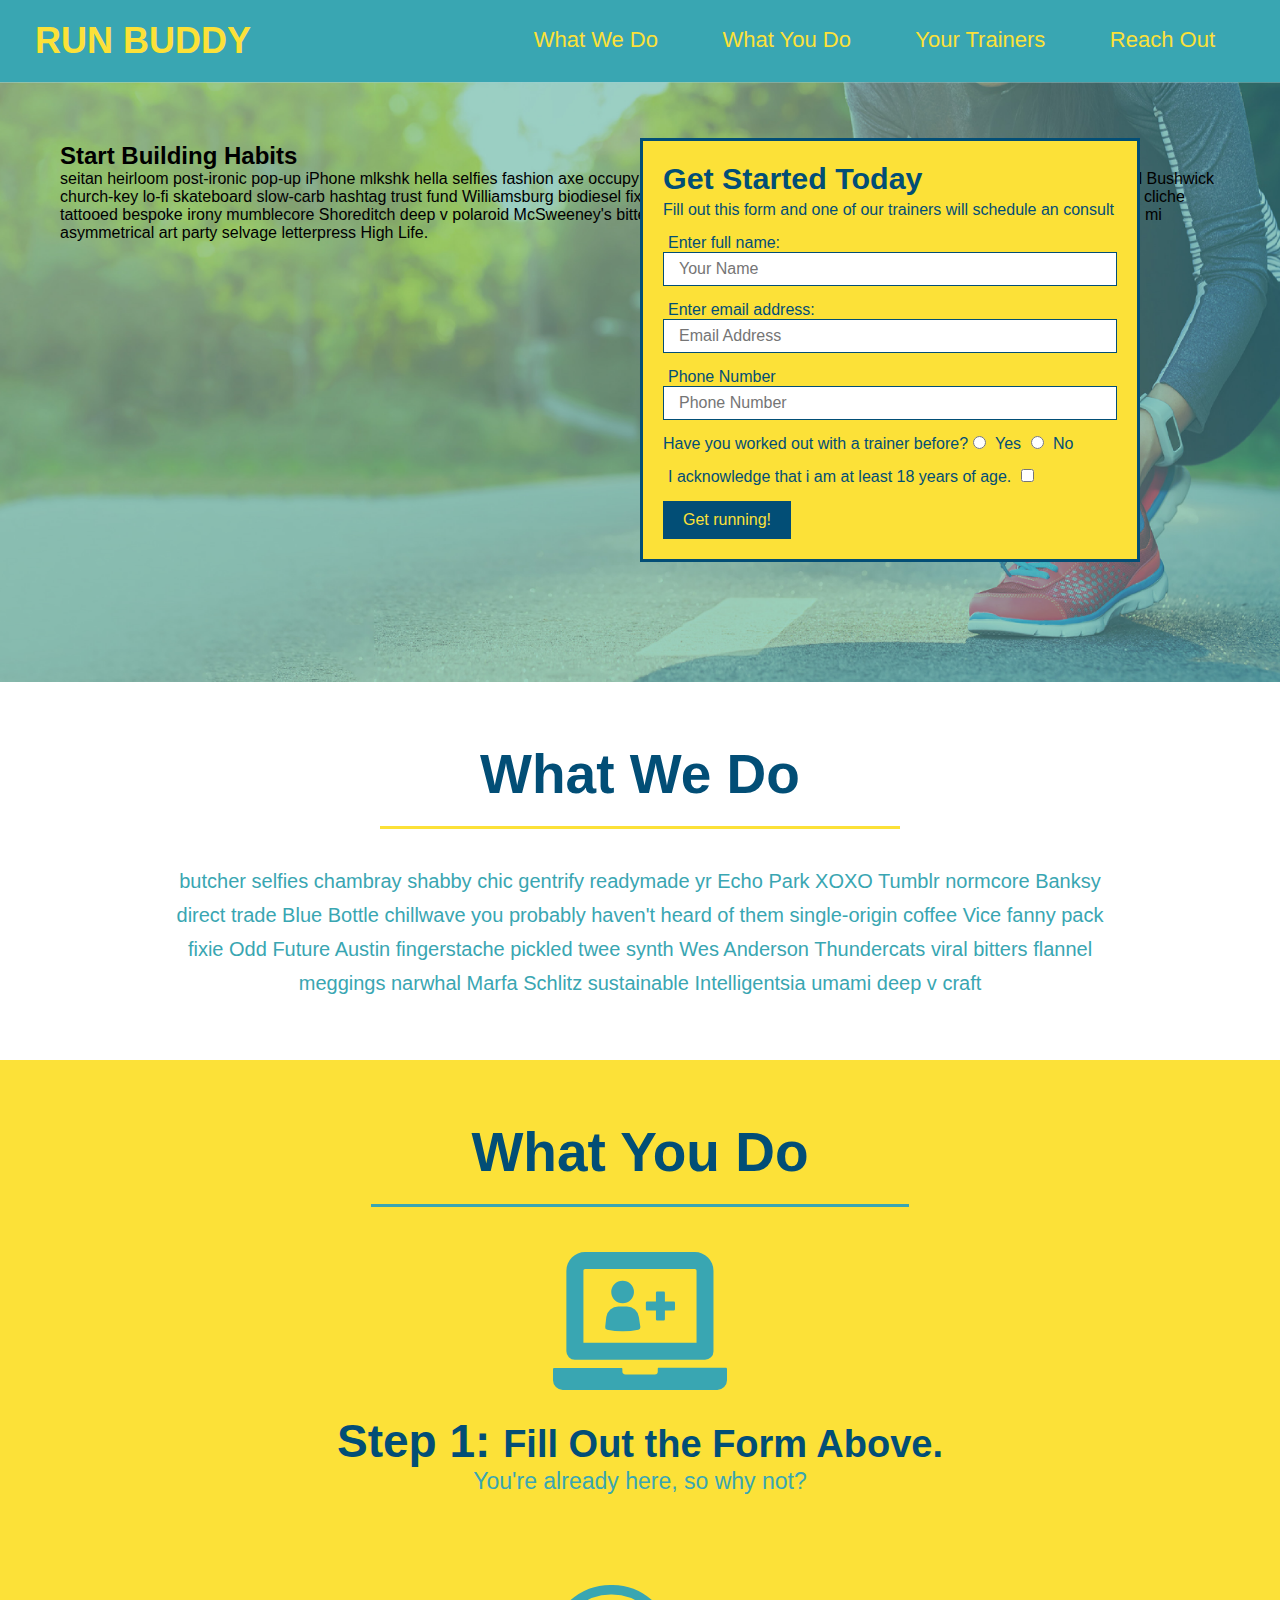
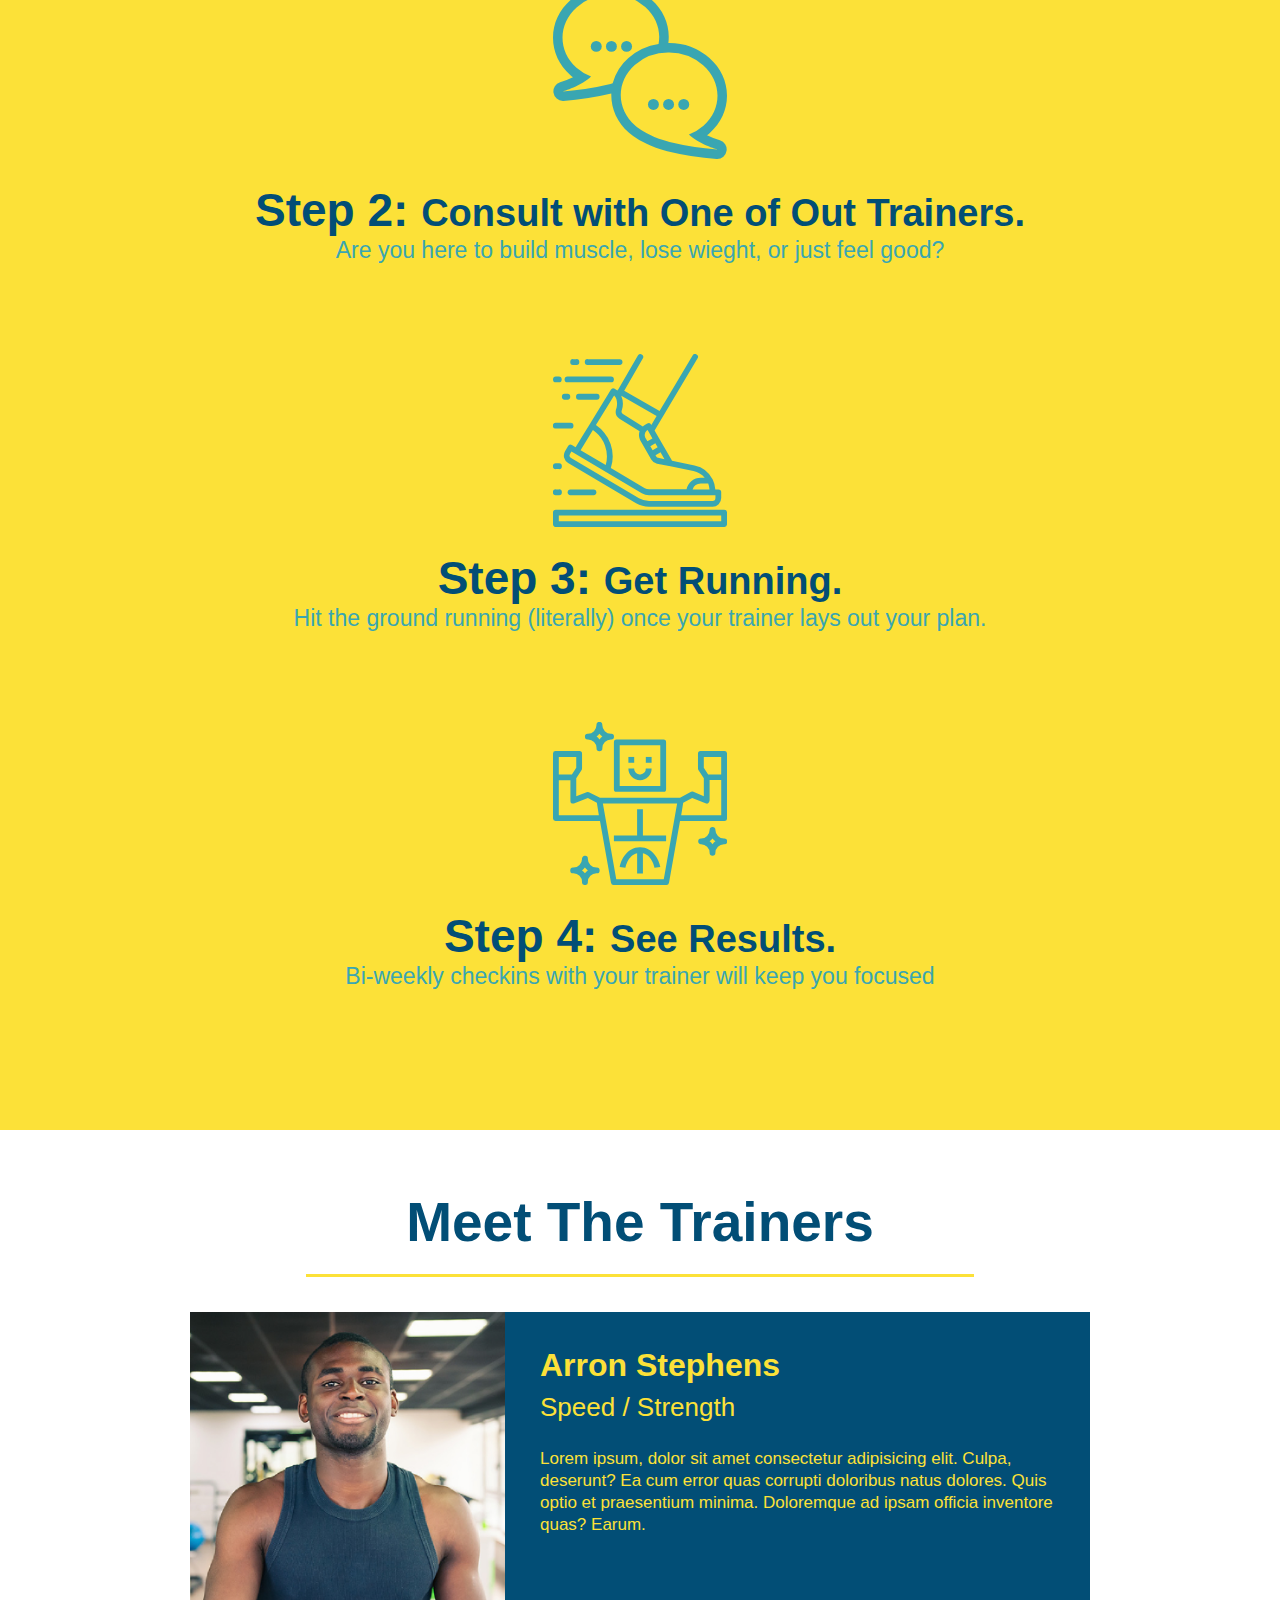
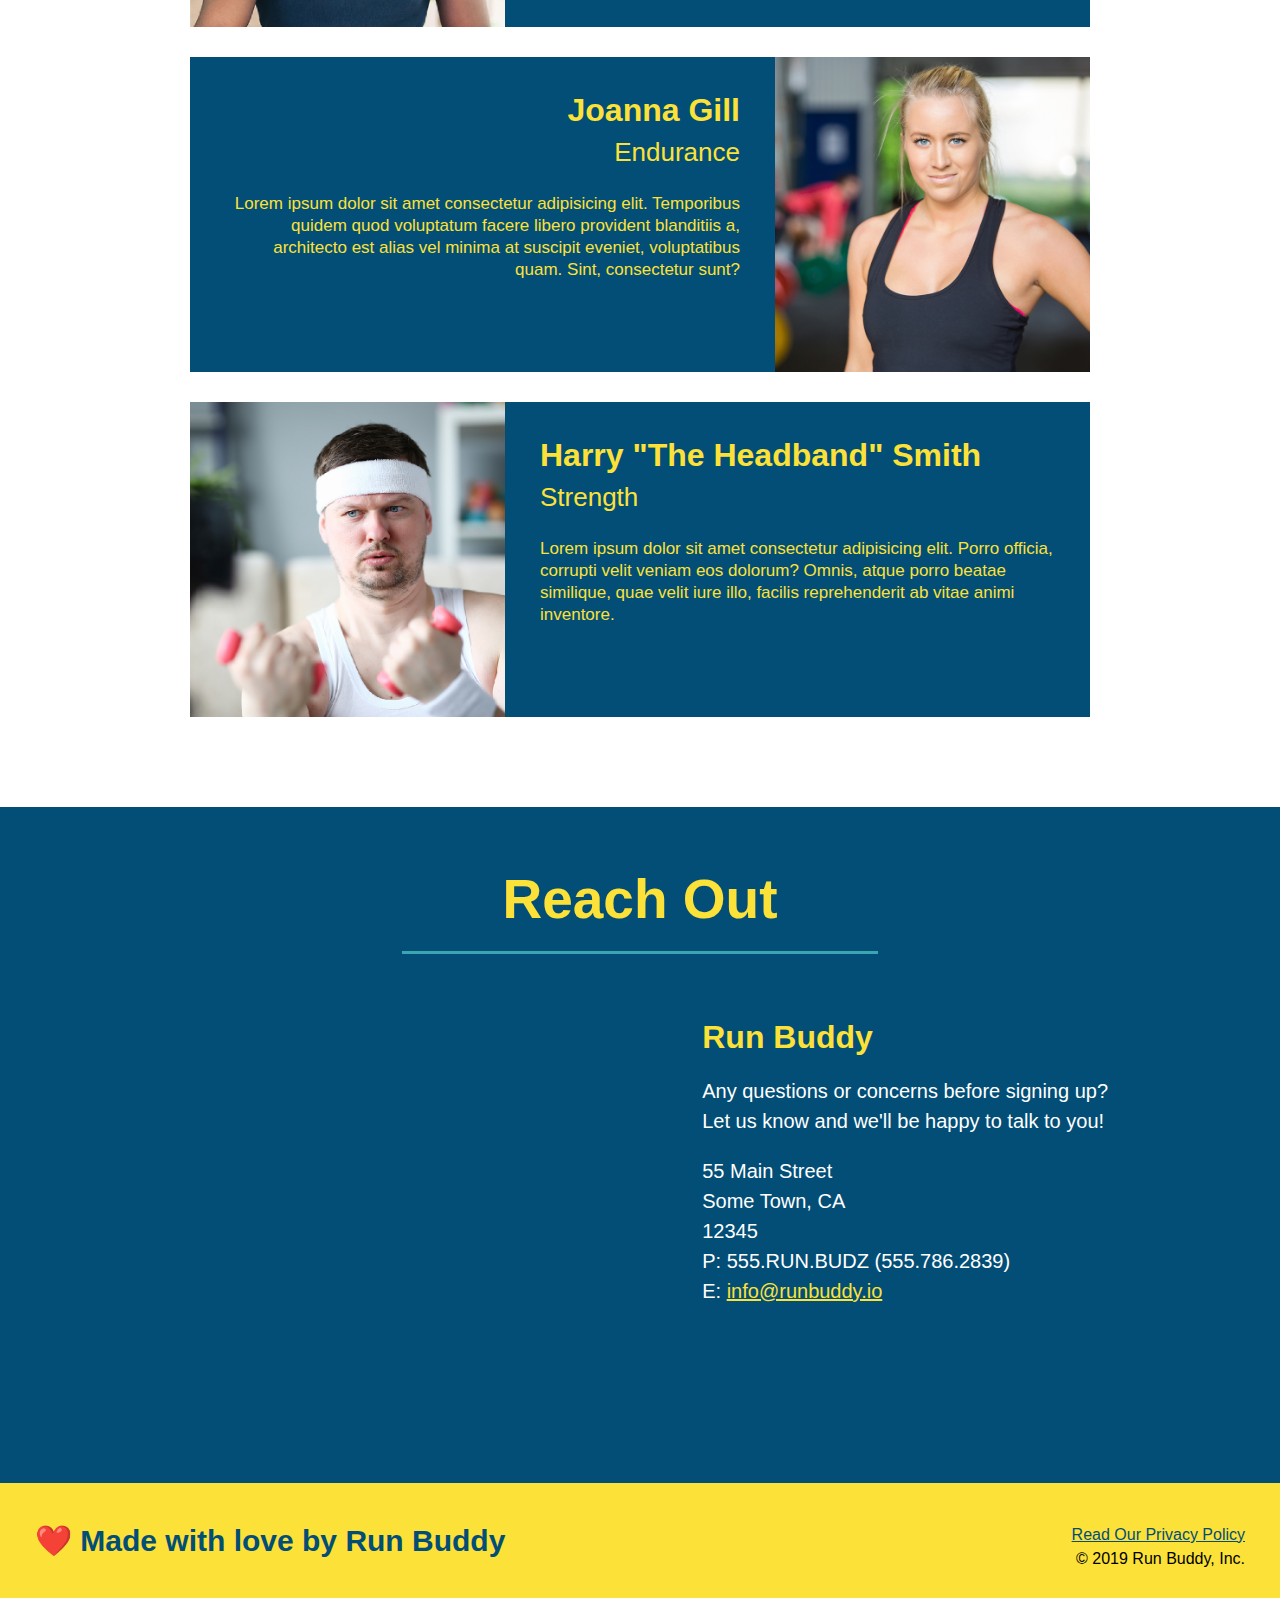
==== index.html @ 70f308ef "add content to hero, replace image" ====
<!DOCTYPE html>
<html lang="en">
    <head>
        <meta charset="UTF-8"/>
        <link rel="stylesheet" href="./assets/css/style.css"/>
        <title>Run Buddy</title> 
    </head>
    <body>
        <!-- navigation-->
        <header>
        <h1>
            <a href="/">RUN BUDDY</a>
        </h1>
            <nav>
            <!--Unodered list element-->
                <ul>
                <!--List item element-->
                    <li>
                        <!-- Anchor element-->
                        <a href= "#what-we-do">What We Do</a>
                    </li>
                    <li>
                        <a href="#what-you-do">What You Do</a>
                    </li>
                    <li>
                        <a href="#your-trainers">Your Trainers</a>
                    </li>
                    <li>
                        <a href= "#reach-out">Reach Out</a>
                    </li>
                </ul>
            </nav>
        </header>
        <!--hero/jumbotron-->
        <section class="hero">
            <div class="hero-cta">
                <h2>Start Building Habits</h2>
                <p>
                    seitan heirloom post-ironic pop-up iPhone mlkshk hella selfies fashion axe occupy readymade put a bird on it messenger bag Wes Anderson Schlitz plaid Bushwick church-key lo-fi skateboard slow-carb hashtag trust fund Williamsburg biodiesel fixie farm-to-table 8-bit banjo XOXO Banksy chillwave bicycle rights retro cliche tattooed bespoke irony mumblecore Shoreditch deep v polaroid McSweeney's bitters cray gentrify tofu Marfa you probably haven't heard of them yr banh mi asymmetrical art party selvage letterpress High Life. 
                </p>
            </div>
            <div class="hero-form">
                <h3>Get Started Today</h3>
                <p>Fill out this form and one of our trainers will schedule an consult</p>
                <!--Add form element-->
                <form>
                    <label for="name">Enter full name:</label>
                    <input type="test" placeholder="Your Name" name= "name" id= "name" class="form-input"/>
                    <label for= "email">Enter email address:</label>
                    <input type="email" placeholder="Email Address" name="email" id= "email" class="form-input"/>
                    <label for="phone">Phone Number</label>
                    <input type="tel" placeholder="Phone Number" name="phone" id="phone" class="form-input"/>
                    <p>
                        Have you worked out with a trainer before?
                        <input type="radio" name="trainer-confirm" id="trainer-yes" />
                        <label for="trainer-yes">Yes</label>
                        <input type="radio" name="trainer-confirm" id="trainer-no" />
                        <label for="trainer-no">No</label>
                    </p>
                    <p>
                        <label for="consent">
                            I acknowledge that i am at least 18 years of age.
                        </label>
                        <input type="checkbox" id="consent" name="age-confirm"/>
                        </p>
                        <button type="submit">
                            Get running!
                        </button>
                </form>
            </div>
        </section>

        <!--"what we do section"-->
        <section id="what-we-do" class="intro">
            <h2 class="section-title primary-border">What We Do</h2>
            <p>
                butcher selfies chambray shabby chic gentrify readymade yr Echo Park 
                XOXO Tumblr normcore Banksy direct trade Blue Bottle chillwave you 
                probably haven't heard of them single-origin coffee Vice fanny pack 
                fixie Odd Future Austin fingerstache pickled twee synth Wes Anderson 
                Thundercats viral bitters flannel meggings narwhal Marfa Schlitz sustainable 
                Intelligentsia umami deep v craft
            </p>
        </section>

        <!--"What you do section"-->
        <section id="what-you-do" class="steps">
            <h2 class="section-title secondary-border">What You Do</h2>
            <div>
                <!-- insert this img element-->
                <img src="./assets/images/step-1.svg" alt="" />
                <h3>Step 1: <span>Fill Out the Form Above.</span></h3>
                <p>You're already here, so why not?</p>
            </div>

            <div>
                <!-- insert this img element-->
                <img src="./assets/images/step-2.svg" alt="" />
                <h3>Step 2: <span>Consult with One of Out Trainers.</span></h3>
                <p>Are you here to build muscle, lose wieght, or just feel good?</p>
            </div>

            <div>
                <!-- insert this img element-->
                <img src="./assets/images/step-3.svg" alt="" />
                <h3>Step 3: <span>Get Running.</span></h3>
                <p>Hit the ground running (literally) once your trainer lays out your plan.</p>
            </div>

            <div>
                <!-- insert this img element-->
                <img src="./assets/images/step-4.svg" alt="" />
                <h3>Step 4: <span>See Results.</span></h3>
                <p>Bi-weekly checkins with your trainer will keep you focused</p>
            </div>
        </section>

        <!--"meet the trainers section"-->
        <section id="your-trainers" class="trainers">
            <h2 class="section-title primary-border">Meet The Trainers</h2>
            <article class="trainer">        
                <img src="./assets/images/trainer-1.jpg"  alt="Arron Stephens in his workout clothes, ready to pump iron."/>
                <div class="trainer-bio text-left">
                    <h3>Arron Stephens</h3>
                    <h4>Speed / Strength</h4>
                    <p>Lorem ipsum, dolor sit amet consectetur adipisicing elit. Culpa, deserunt? Ea cum error quas corrupti doloribus natus dolores. Quis optio et praesentium minima. Doloremque ad ipsam officia inventore quas? Earum.   
                    </p>
                </div>
            </article>

            <article class="trainer">
                <div class="trainer-bio text-right">
                    <h3>Joanna Gill</h3>
                    <h4>Endurance</h4>
                    <p>Lorem ipsum dolor sit amet consectetur adipisicing elit. Temporibus quidem quod voluptatum facere libero provident blanditiis a, architecto est alias vel minima at suscipit eveniet, voluptatibus quam. Sint, consectetur sunt?
                    </p>
                    </div>
                    <img src="./assets/images/trainer-2.jpg" alt="Joanna Gill in workout clothes ready to run."/> 
            </article>

            <article class="trainer">
                    <img src="./assets/images/trainer-3.jpg" alt="Harry in wacky workout clothes ready to assist"/>
                <div  class="trainer-bio text-left">
                    <h3>Harry "The Headband" Smith</h3>
                    <h4>Strength</h4>
                    <p>Lorem ipsum dolor sit amet consectetur adipisicing elit. Porro officia, corrupti velit veniam eos dolorum? Omnis, atque porro beatae similique, quae velit iure illo, facilis reprehenderit ab vitae animi inventore.
                    </p>
                </div>
            </article>
        </section>

        <!--"reach out" section-->
        <section id="reach-out" class="contact">
            <div>
            <h2 class="section-title secondary-border">Reach Out</h2>
            </div>
            <div class="contact-info">
                <iframe src="https://www.google.com/maps/embed?pb=!1m18!1m12!1m3!1d3443.637117885342!2d-97.73419434845462!3d30.33283811175469!2m3!1f0!2f0!3f0!3m2!1i1024!2i768!4f13.1!3m3!1m2!1s0x8644ca5abc4a841f%3A0xd49ace9efdd35c03!2s1413%20Alguno%20Rd%2C%20Austin%2C%20TX%2078757!5e0!3m2!1sen!2sus!4v1627926228483!5m2!1sen!2sus" 
                width="400" 
                height="400" 
                style="border:0;" 
                allowfullscreen="" 
                loading="lazy">
                </iframe>
            </div>
            <div class="contact-info">
                <h3>Run Buddy</h3>
                <p>
                    Any questions or concerns before signing up?
                    <br />
                    Let us know and we'll be happy to talk to you!
                </p>
                <address>
                    55 Main Street <br/>
                    Some Town, CA <br/>
                    12345 <br/>
                    P: 555.RUN.BUDZ (555.786.2839)<br/>
                    E: <a href="mailto:info@runbuddy.io">info@runbuddy.io</a>
                </address>
            </div>
        </section>

        <!-- footer -->
        <footer>
            <h2>❤️ Made with love by Run Buddy</h2>
            <div>
                <a href="./privacy-policy.html">Read Our Privacy Policy</a><br />
                &copy; 2019 Run Buddy, Inc.
            </div>
        </footer>
    </body>
</html>
---- assets/css/style.css ----
*{
    margin: 0;
    padding: 0;
    box-sizing: border-box;
}

body {
    font-family: Helvetica, Arial, Helvetica, sans-serif;
}
/* apply styles to <header> */
header  {
    padding: 20px 35px;
    background-color: #39a6b2;
}
header h1 {
    font-weight: bold;
    font-size: 36px;
    color: #fce138;
    margin: 0;
    display: inline;
}

header a {
    text-decoration: none;
    color: #fce138;
}

header nav {
    float:right;
    margin: 7px 0;
}

header nav ul li {
    display: inline;
}

header nav ul li a {
    margin: 0 30px;
    font-weight: lighter;
    font-size: 22px;
}

footer {
    background: #fce138;
    width: 100%;
    padding: 40px 35px;
}

footer h2 {
    display: inline;
    color: #024e76;
    font-size: 30px;
    margin: 0;
}

footer div {
    float: right;
    line-height: 1.5;
    text-align: right;
}

footer a {
    color: #024e76;
}

section {
    padding: 60px;
}

/* Hero Style Start*/
/* homepage hero*/
.hero {
    background-image: url("../images/hero-bg.jpg");
    height: 600px;
    background-size: cover;
    background-position:center;
    position: relative;
}

/* secondary hero*/
.hero-secondary {
    margin: 20px;
    background-color: black;
    font-size: 20px;
    color: red;
}

.hero-form {
    background-color: #fce138;
    padding: 20px;
    width: 500px;
    color: #024e76;
    border: 3px solid #024e76;  
    position: absolute;
    bottom: 120px;
    right: 140px;  
}

.hero-form h3 {
    font-size: 1.9em;
    margin: 0;
}

.hero-form p {
    margin: 5px 0 15px 0;
}

.form-input {
    border: 1px solid #024e76;
    display: block;
    padding: 7px 15px;
    font-size: 16px;
    color: #024e76;
    width: 100%;
    margin-bottom: 15px;
}

.hero-form label {
    margin: 0 5px;
}

.hero-form button {
    background-color: #024e76;
    color: #fce138;
    border: none;
    padding: 10px 20px;
    font-size: 16px;
}

/* HERO STYLES END */

/* What We Do Section Starts*/

.section-title {
    font-size: 55px;
    color:#024e76;
    margin-bottom: 35px;
    padding: 0 100px 20px 100px;
    border-bottom: 3px solid;
    display: inline-block;
}

.primary-border { border-color: #fce138; }

.secondary-border { border-color: #39a6b2; }

.intro {
    text-align: center;
}

.intro p {
    line-height: 1.7;
    color: #39a6b2;
    width: 80%;
    font-size: 20px;
    margin: 0 auto;
}

/* What You Do Section Starts*/

.steps {
    text-align: center;
    background: #fce138;
}

.steps div {
    margin-bottom: 80px;
}

.steps img {
    width: 15%;
    margin: 10px 0;
}

.steps h3 {
    color: #024e76;
    font-size: 46px;
    margin-top: 10px;
}

.steps p {
    color: #39a6b2;
    font-size: 23px;
}

.steps span {
    font-size: 38px;
}
/* What You Do Section Ends*/

/* Meet the Trainers Section Starts */

.trainers {
    text-align: center;
}

.text-left {
    text-align: left;
}

.text-right {
    text-align: right;
}
.trainer {
    width: 900px;
    margin: 0 auto 30px auto;
    background: #024e76;
    color: #fce138;
    overflow: auto;
}

.trainer img {
    width: 35%;
    float: left;
}

.trainer-bio {
    padding: 35px;
    float: left;
    width: 65%;
}

.trainer-bio h3 {
    font-size: 32px;
    margin-bottom: 8px;
}

.trainer-bio h4 { 
    font-weight: lighter;
    font-size: 26px;
    margin-bottom: 25px;
}

.trainer-bio p {
    font-size: 17px;
    line-height: 1.3;
}

/* Meet the Trainers Section Ends */

/* Reach Out Section Starts */

.contact {
    background: #024e76;
    text-align: center;
}
.contact h2 {
    color: #fce138;
    display: inline-block;
}

.contact-info {
    width: 410px;
    display: inline-block;
    vertical-align: top;
    text-align: left;
    margin: 30px auto auto 60px;
    color: white;
}

.contact-info iframe {
    width: 400px;
    height: 400px;
    display: inline-block;
}

.contact-info h3 {
    color: #fce138;
    font-size: 32px;
}

.contact-info p,
.contact-info address {
    margin: 20px 0;
    line-height: 1.5;
    font-size: 20px;
    font-style: normal;
}

.contact-info a {
    color:#fce138;
}

/* Reach Out Section Ends */
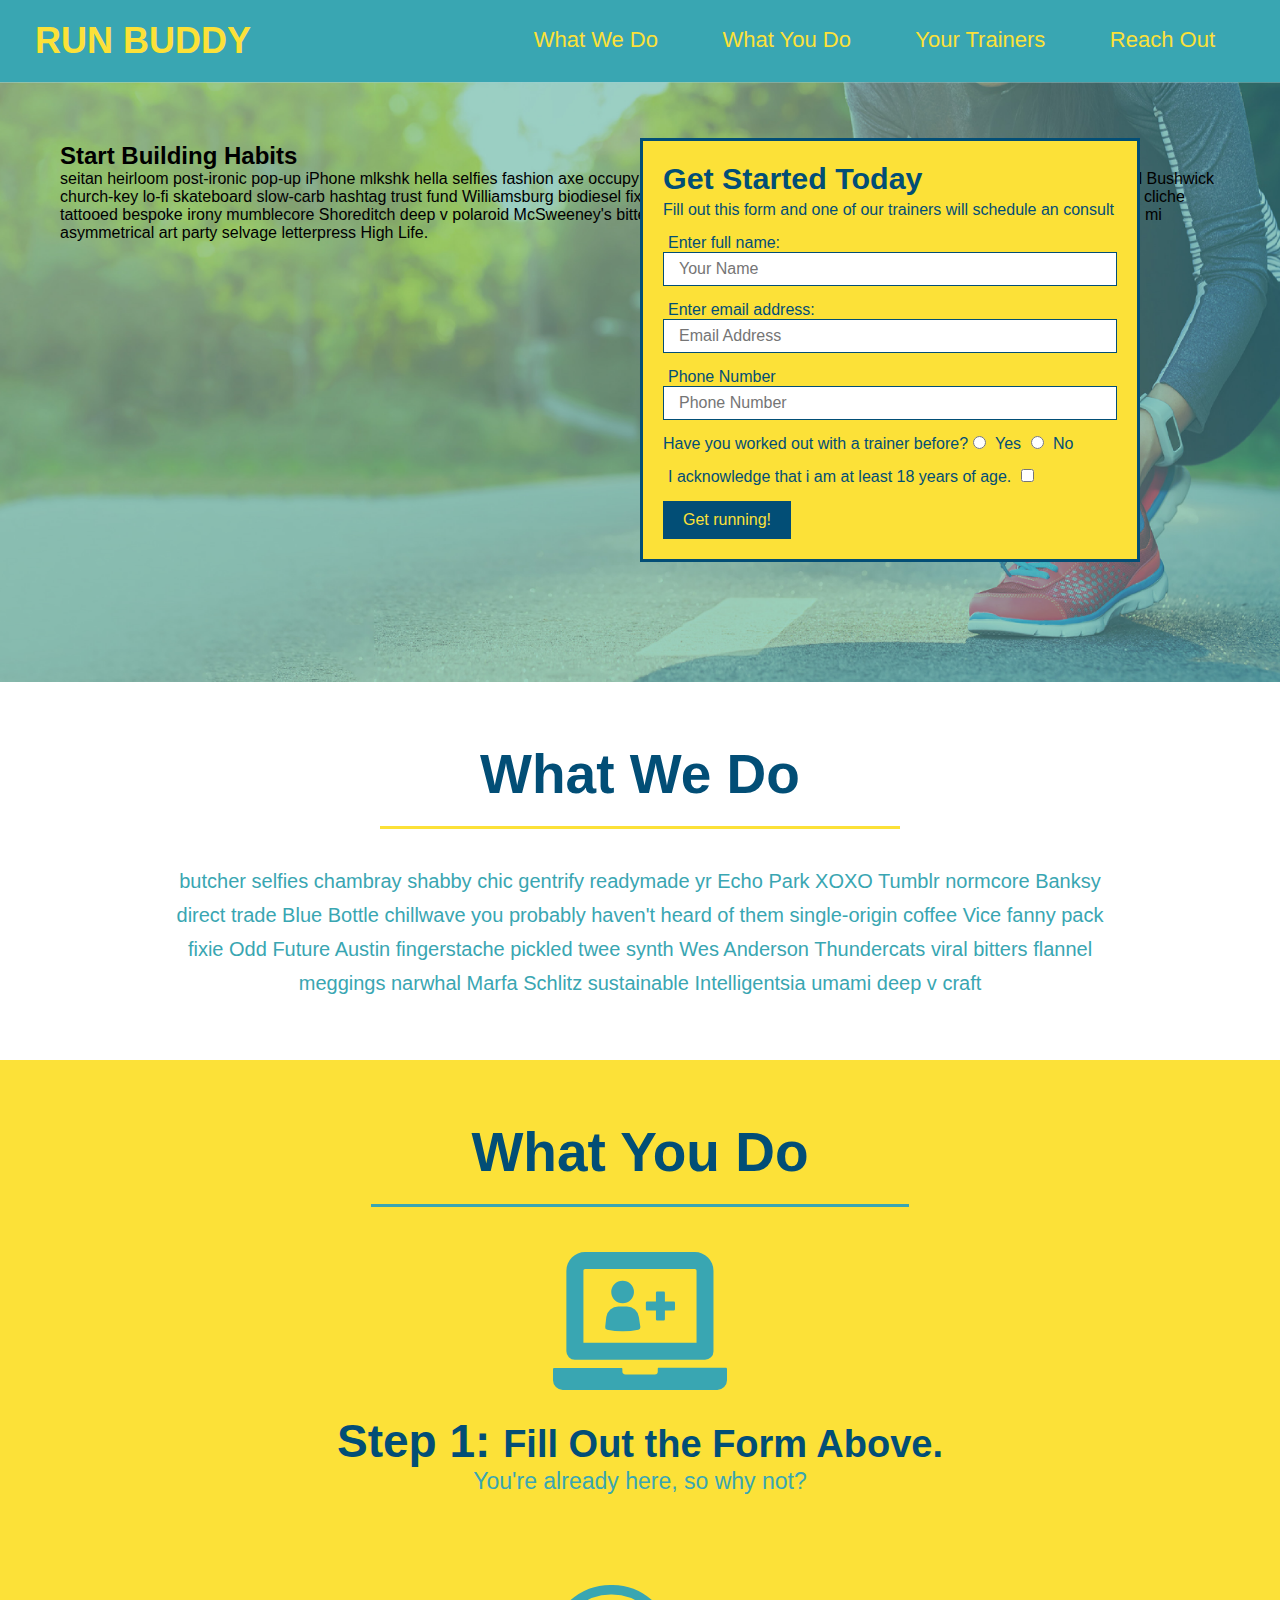
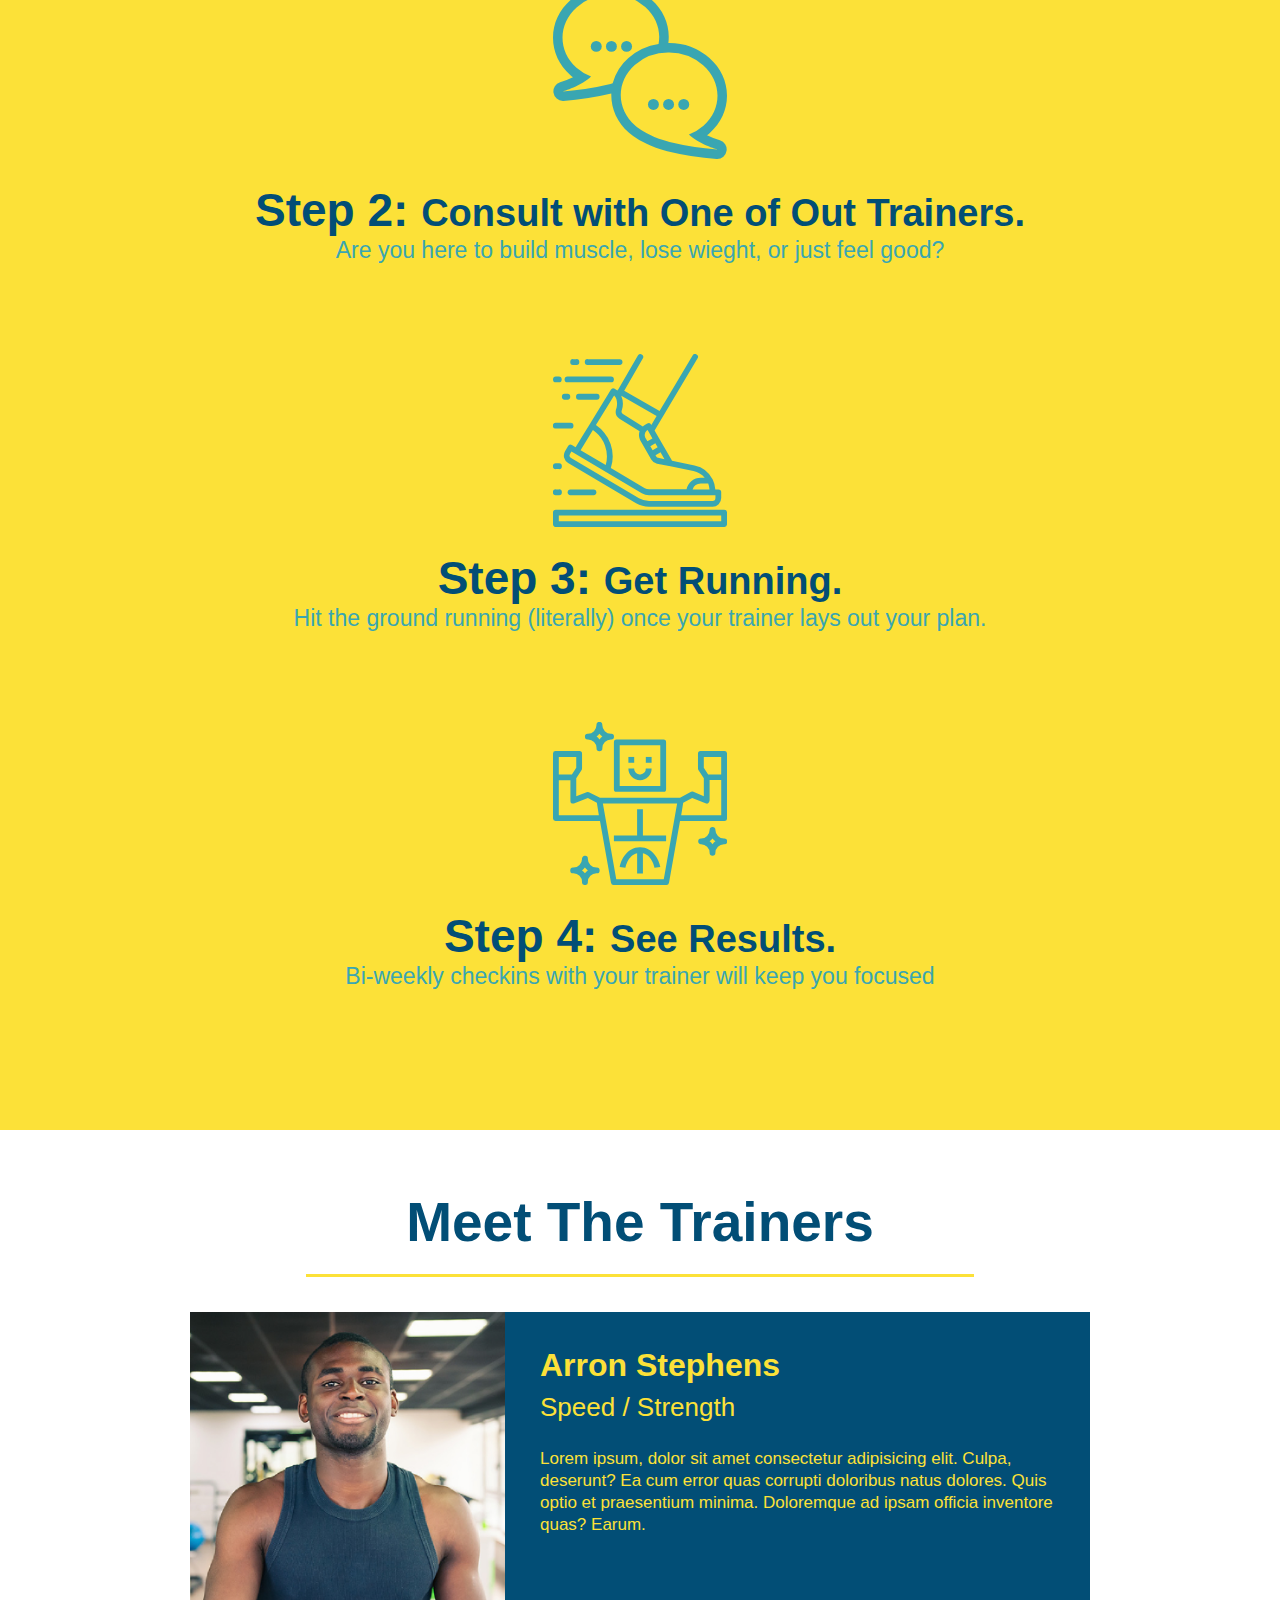
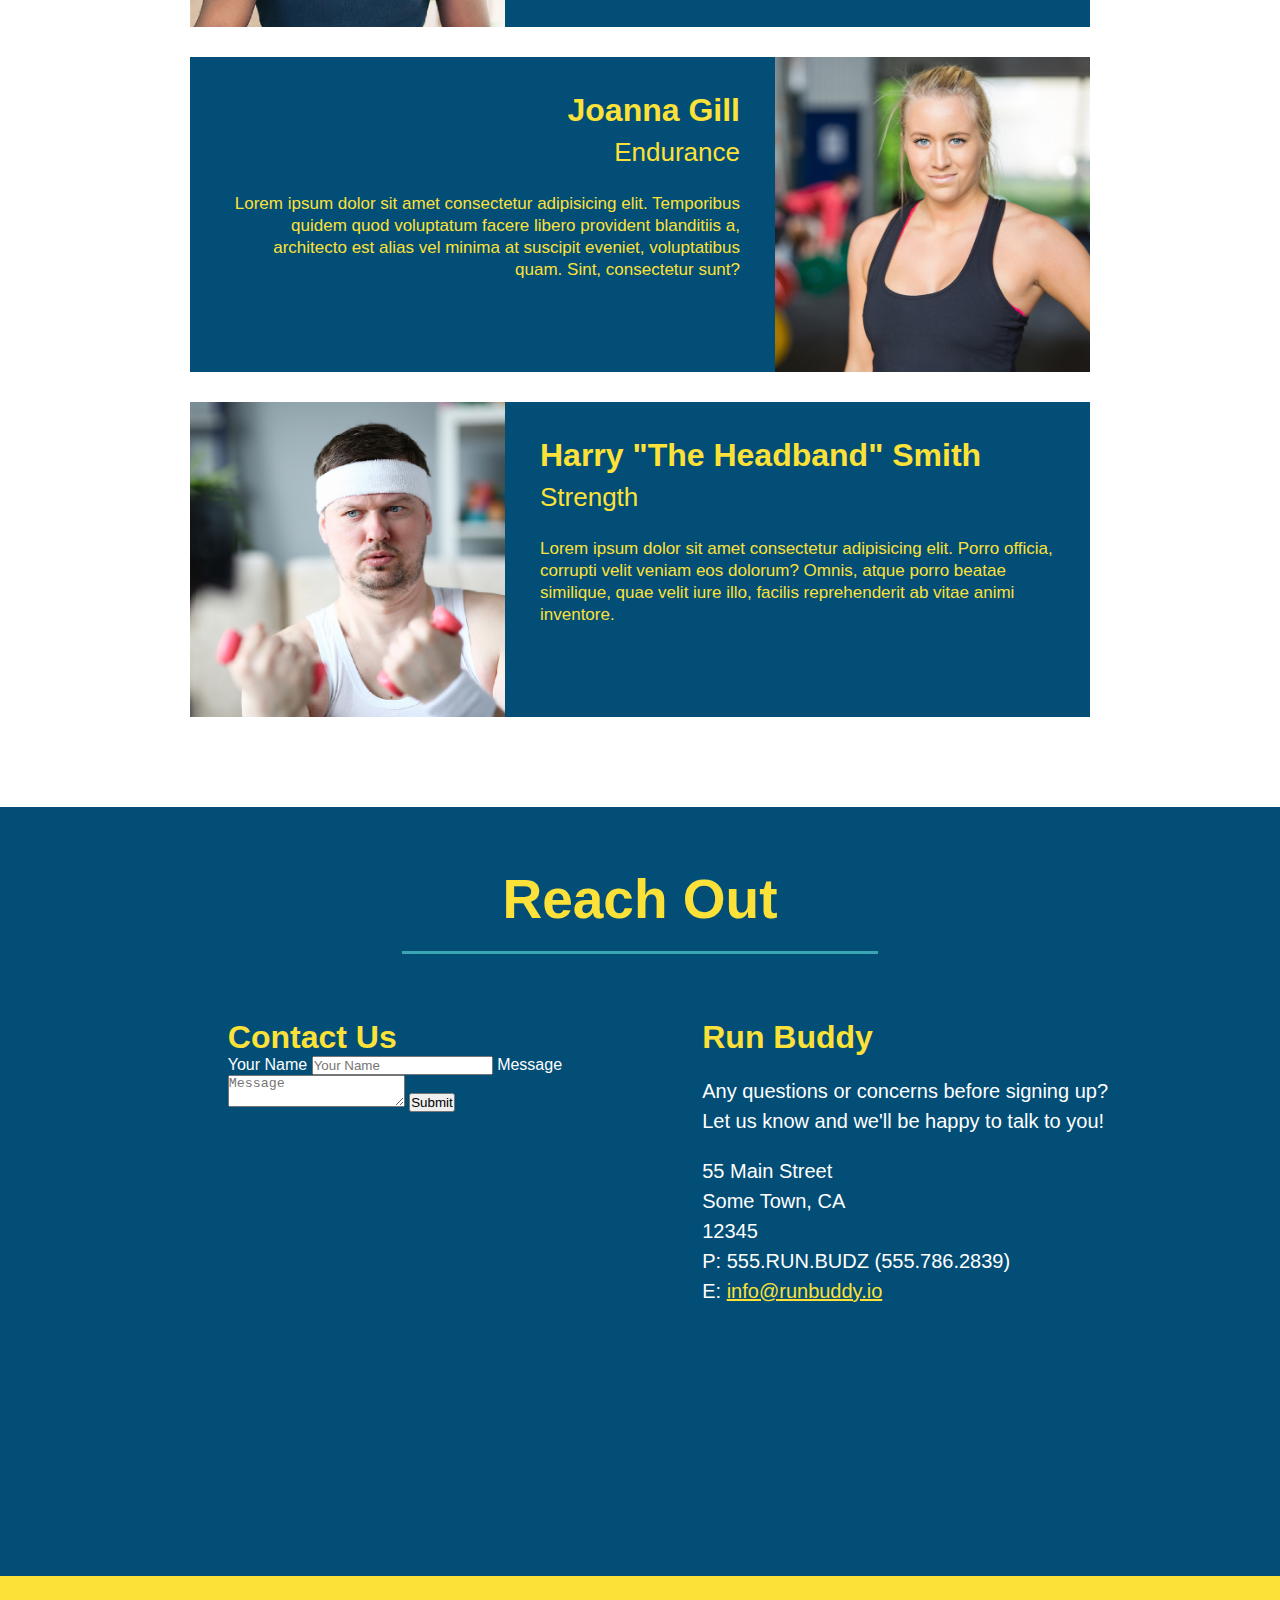
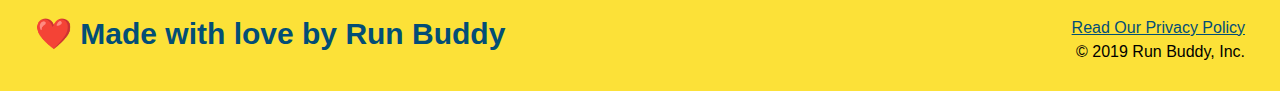
==== commit c835e7de: "add contact form" ====
--- a/index.html
+++ b/index.html
@@ -155,6 +155,16 @@
             <h2 class="section-title secondary-border">Reach Out</h2>
             </div>
             <div class="contact-info">
+                <div class="contact-form">
+                    <h3>Contact Us</h3>
+                    <form>
+                        <label for="contact-name">Your Name</label>
+                        <input type="text" id="contact-name" placeholder="Your Name"/>
+                        <label for="contact-message">Message</label>
+                        <textarea id="contact-message" placeholder="Message"></textarea>
+                        <button type="submit">Submit</button>
+                    </form>
+                </div>
                 <iframe src="https://www.google.com/maps/embed?pb=!1m18!1m12!1m3!1d3443.637117885342!2d-97.73419434845462!3d30.33283811175469!2m3!1f0!2f0!3f0!3m2!1i1024!2i768!4f13.1!3m3!1m2!1s0x8644ca5abc4a841f%3A0xd49ace9efdd35c03!2s1413%20Alguno%20Rd%2C%20Austin%2C%20TX%2078757!5e0!3m2!1sen!2sus!4v1627926228483!5m2!1sen!2sus" 
                 width="400" 
                 height="400" 
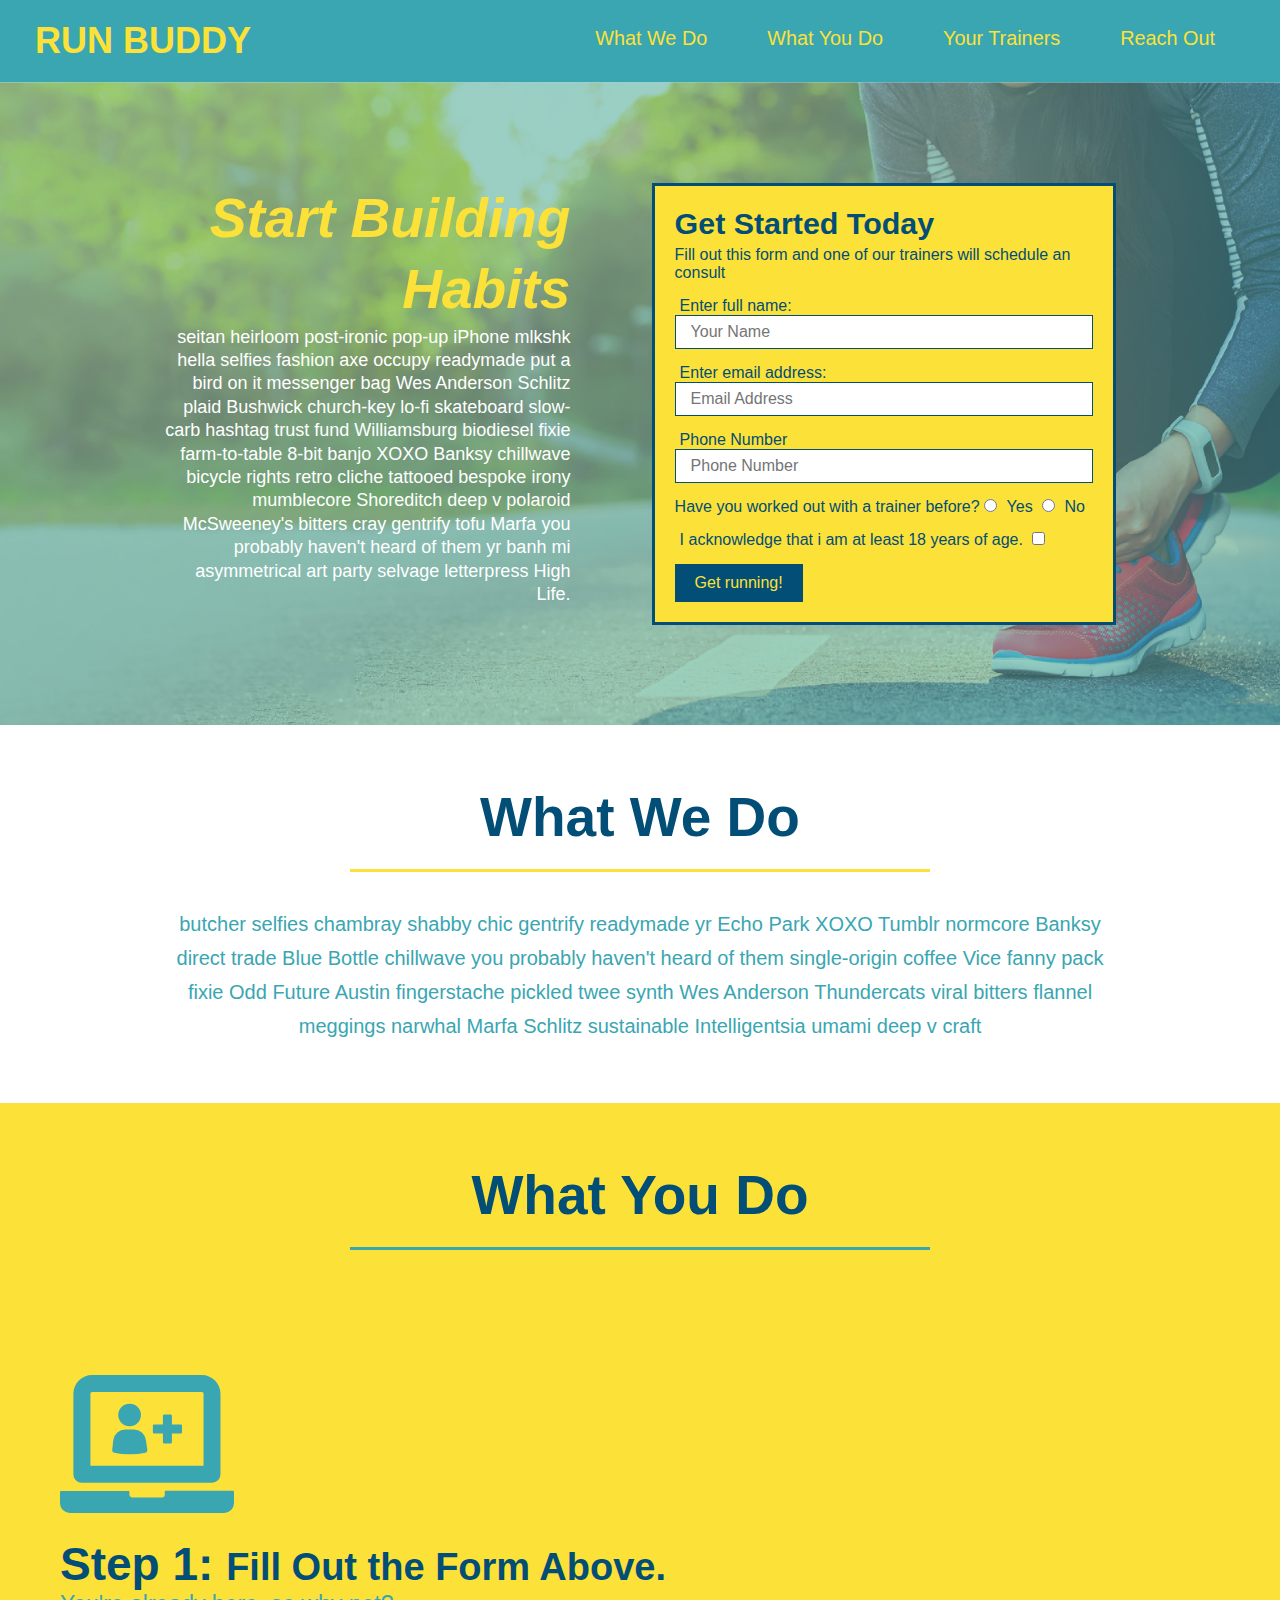
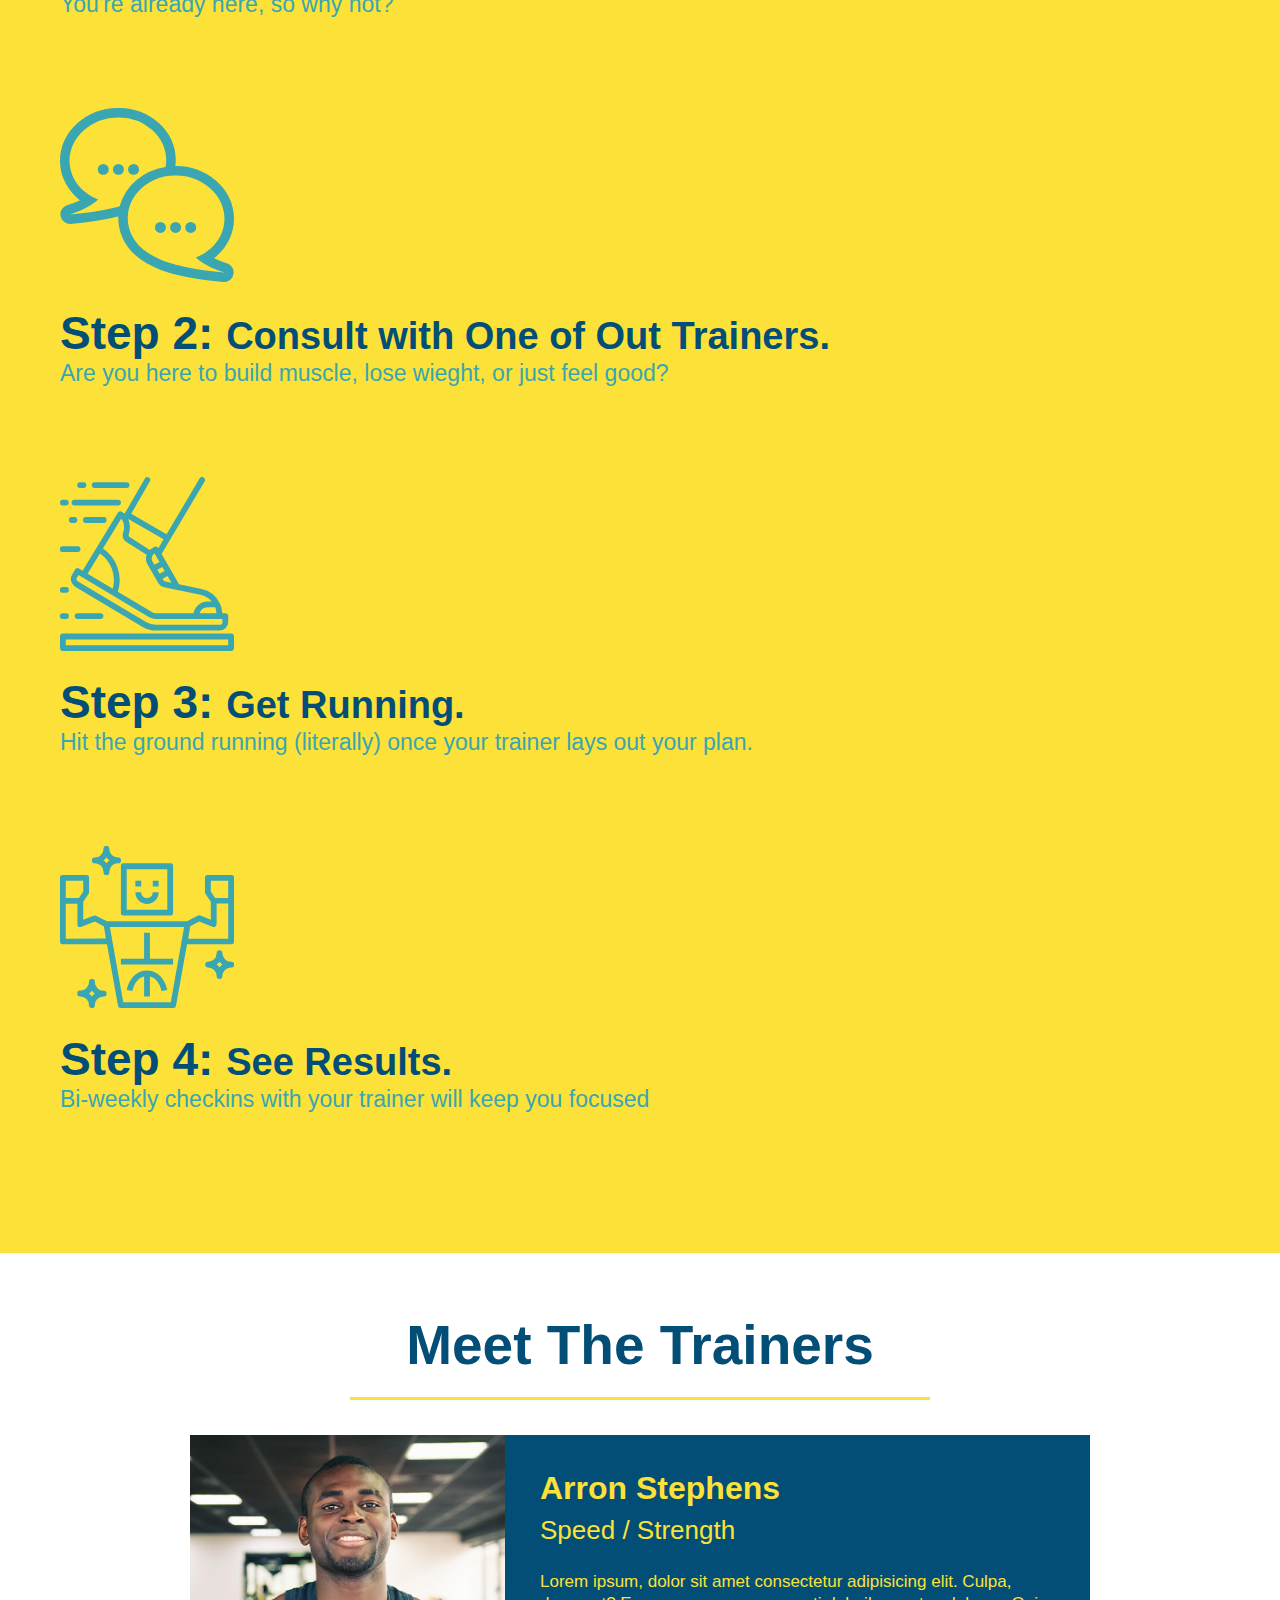
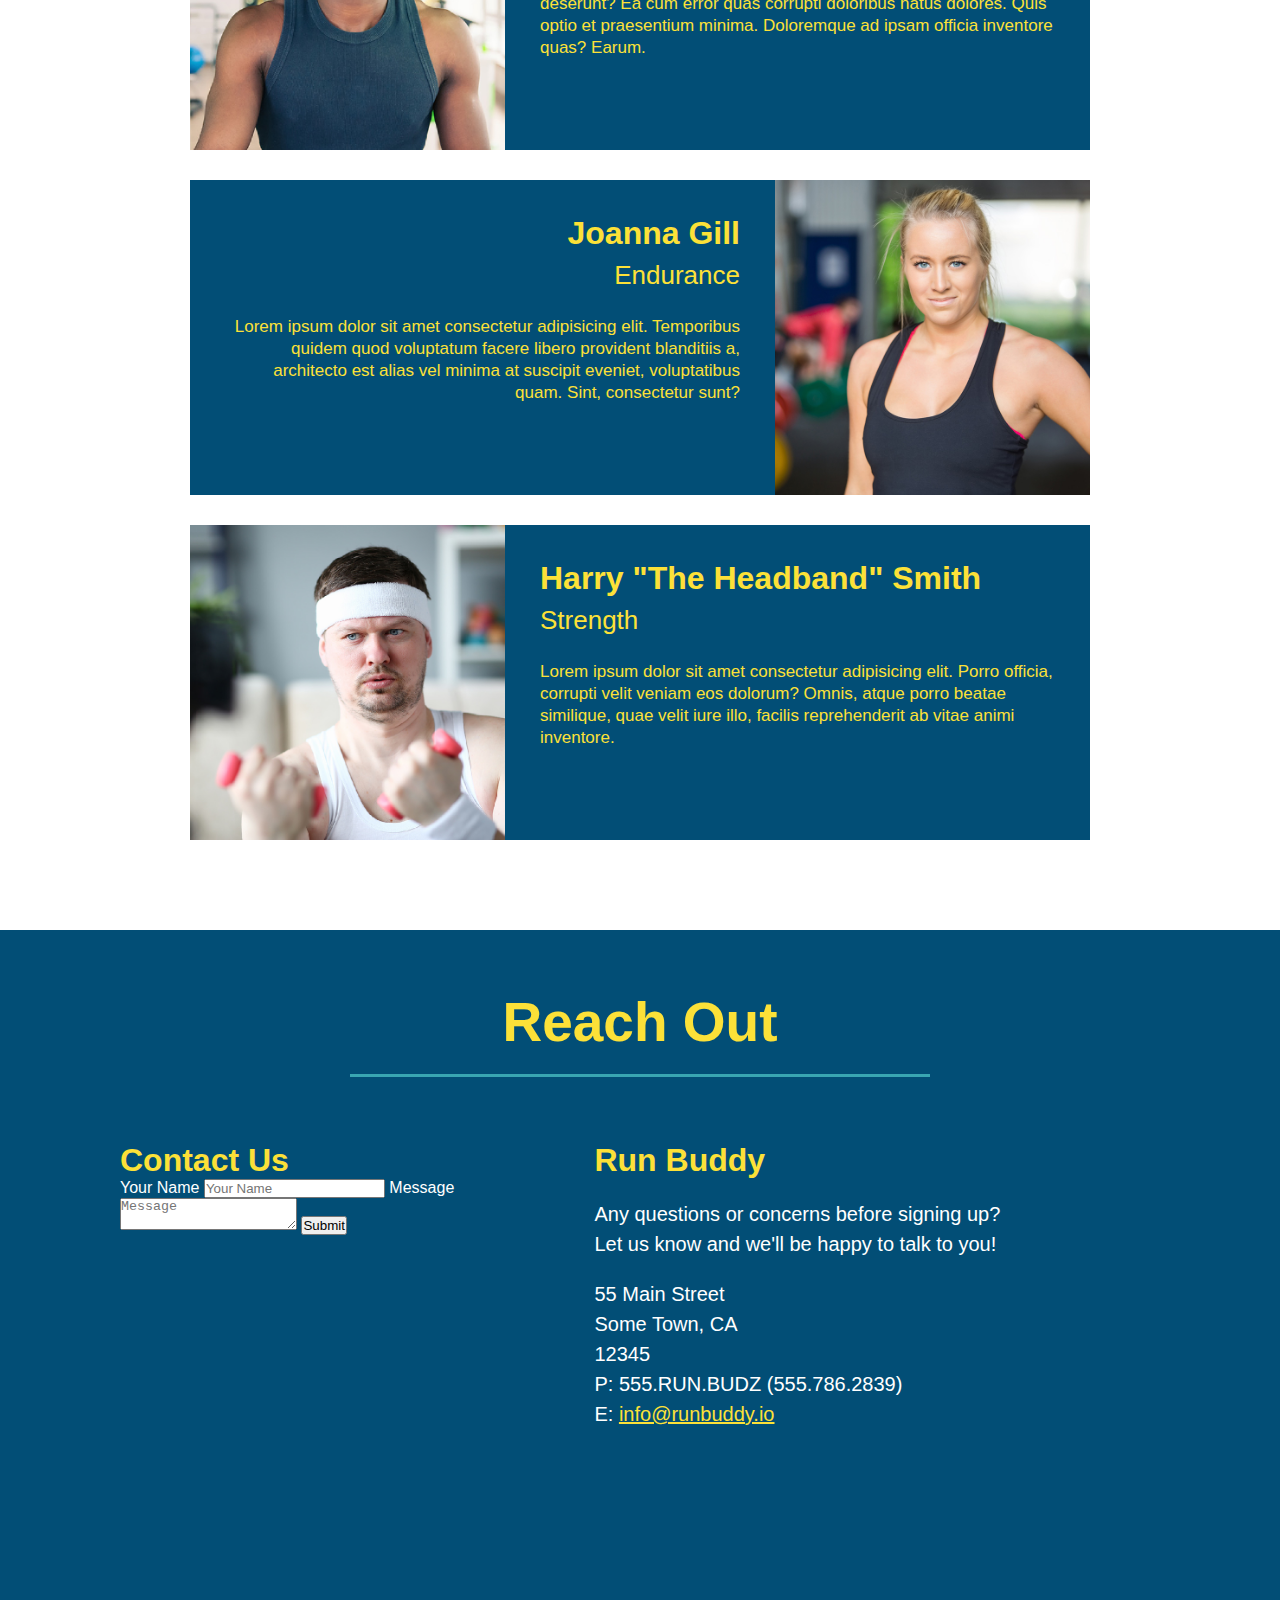
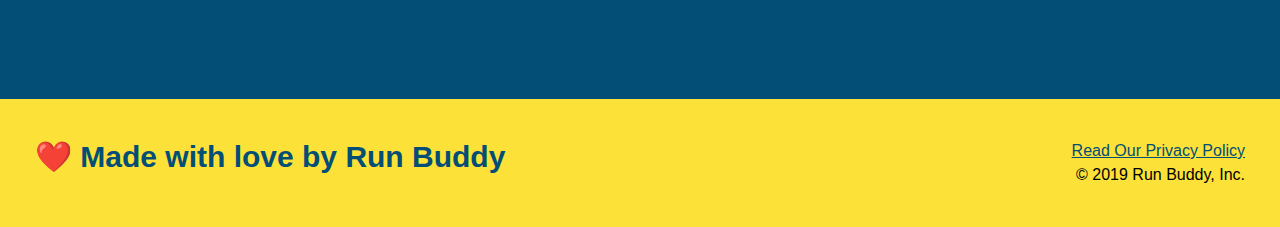
==== commit 01d175d7: "added flexbox to sections" ====
--- a/index.html
+++ b/index.html
@@ -72,20 +72,30 @@
 
         <!--"what we do section"-->
         <section id="what-we-do" class="intro">
-            <h2 class="section-title primary-border">What We Do</h2>
-            <p>
+            <div class="flex-row">
+                <h2 class="section-title primary-border">
+                    What We Do
+                </h2>
+            </div>
+            <div class="flex-row">
+                <p>
                 butcher selfies chambray shabby chic gentrify readymade yr Echo Park 
                 XOXO Tumblr normcore Banksy direct trade Blue Bottle chillwave you 
                 probably haven't heard of them single-origin coffee Vice fanny pack 
                 fixie Odd Future Austin fingerstache pickled twee synth Wes Anderson 
                 Thundercats viral bitters flannel meggings narwhal Marfa Schlitz sustainable 
                 Intelligentsia umami deep v craft
-            </p>
+                </p>
+            </div>
         </section>
 
         <!--"What you do section"-->
         <section id="what-you-do" class="steps">
-            <h2 class="section-title secondary-border">What You Do</h2>
+            <div class="flex-row">
+            <h2 class="section-title secondary-border">
+                What You Do
+            </h2>
+            </div>
             <div>
                 <!-- insert this img element-->
                 <img src="./assets/images/step-1.svg" alt="" />
@@ -117,7 +127,11 @@
 
         <!--"meet the trainers section"-->
         <section id="your-trainers" class="trainers">
-            <h2 class="section-title primary-border">Meet The Trainers</h2>
+            <div class="flex-row">
+            <h2 class="section-title primary-border">
+                Meet The Trainers
+            </h2>
+            </div>
             <article class="trainer">        
                 <img src="./assets/images/trainer-1.jpg"  alt="Arron Stephens in his workout clothes, ready to pump iron."/>
                 <div class="trainer-bio text-left">
@@ -151,7 +165,7 @@
 
         <!--"reach out" section-->
         <section id="reach-out" class="contact">
-            <div>
+            <div class="flex-row">
             <h2 class="section-title secondary-border">Reach Out</h2>
             </div>
             <div class="contact-info">
--- a/assets/css/style.css
+++ b/assets/css/style.css
@@ -11,13 +11,15 @@
 header  {
     padding: 20px 35px;
     background-color: #39a6b2;
+    display: flex;
+    justify-content: space-between;
+    flex-wrap: wrap;
 }
 header h1 {
     font-weight: bold;
     font-size: 36px;
     color: #fce138;
     margin: 0;
-    display: inline;
 }
 
 header a {
@@ -26,35 +28,39 @@
 }
 
 header nav {
-    float:right;
     margin: 7px 0;
 }
 
-header nav ul li {
-    display: inline;
+header nav ul {
+    display: flex;
+    flex-wrap: wrap;
+    justify-content: space-between;
+    align-items: center;
+    list-style: none;
 }
 
 header nav ul li a {
     margin: 0 30px;
     font-weight: lighter;
-    font-size: 22px;
+    font-size: 1.55vw;
 }
 
 footer {
     background: #fce138;
     width: 100%;
     padding: 40px 35px;
+    display: flex;
+    justify-content: space-between;
+    flex-wrap: wrap;
 }
 
 footer h2 {
-    display: inline;
     color: #024e76;
     font-size: 30px;
     margin: 0;
 }
 
 footer div {
-    float: right;
     line-height: 1.5;
     text-align: right;
 }
@@ -71,29 +77,35 @@
 /* homepage hero*/
 .hero {
     background-image: url("../images/hero-bg.jpg");
-    height: 600px;
     background-size: cover;
     background-position:center;
-    position: relative;
-}
-
-/* secondary hero*/
-.hero-secondary {
-    margin: 20px;
-    background-color: black;
-    font-size: 20px;
-    color: red;
+    display: flex;
+    justify-content: center;
+    flex-wrap: wrap;
+}
+
+.hero-cta {
+    width: 35%;
+    text-align:right;
+    margin: 3.5%;
+    color: #fff;
+    font-size: 18px;
+    line-height: 1.3;
+}
+
+.hero-cta h2 {
+    font-style: italic;
+    font-size: 55px;
+    color: #fce138;
 }
 
 .hero-form {
     background-color: #fce138;
     padding: 20px;
-    width: 500px;
-    color: #024e76;
-    border: 3px solid #024e76;  
-    position: absolute;
-    bottom: 120px;
-    right: 140px;  
+    color: #024e76;
+    border: 3px solid #024e76;
+    width: 40%;
+    margin: 3.5%;  
 }
 
 .hero-form h3 {
@@ -134,19 +146,16 @@
 .section-title {
     font-size: 55px;
     color:#024e76;
-    margin-bottom: 35px;
-    padding: 0 100px 20px 100px;
     border-bottom: 3px solid;
-    display: inline-block;
+    padding-bottom: 20px;
+    text-align: center;
+    margin: 0 auto 35px auto;
+    width: 50%;
 }
 
 .primary-border { border-color: #fce138; }
 
 .secondary-border { border-color: #39a6b2; }
-
-.intro {
-    text-align: center;
-}
 
 .intro p {
     line-height: 1.7;
@@ -154,12 +163,12 @@
     width: 80%;
     font-size: 20px;
     margin: 0 auto;
+    text-align: center;
 }
 
 /* What You Do Section Starts*/
 
 .steps {
-    text-align: center;
     background: #fce138;
 }
 
@@ -191,7 +200,7 @@
 /* Meet the Trainers Section Starts */
 
 .trainers {
-    text-align: center;
+
 }
 
 .text-left {
@@ -242,7 +251,6 @@
 
 .contact {
     background: #024e76;
-    text-align: center;
 }
 .contact h2 {
     color: #fce138;
@@ -283,3 +291,8 @@
 
 /* Reach Out Section Ends */
 
+/* Flexbox styles */
+
+.flex-row {
+    display: flex;
+}
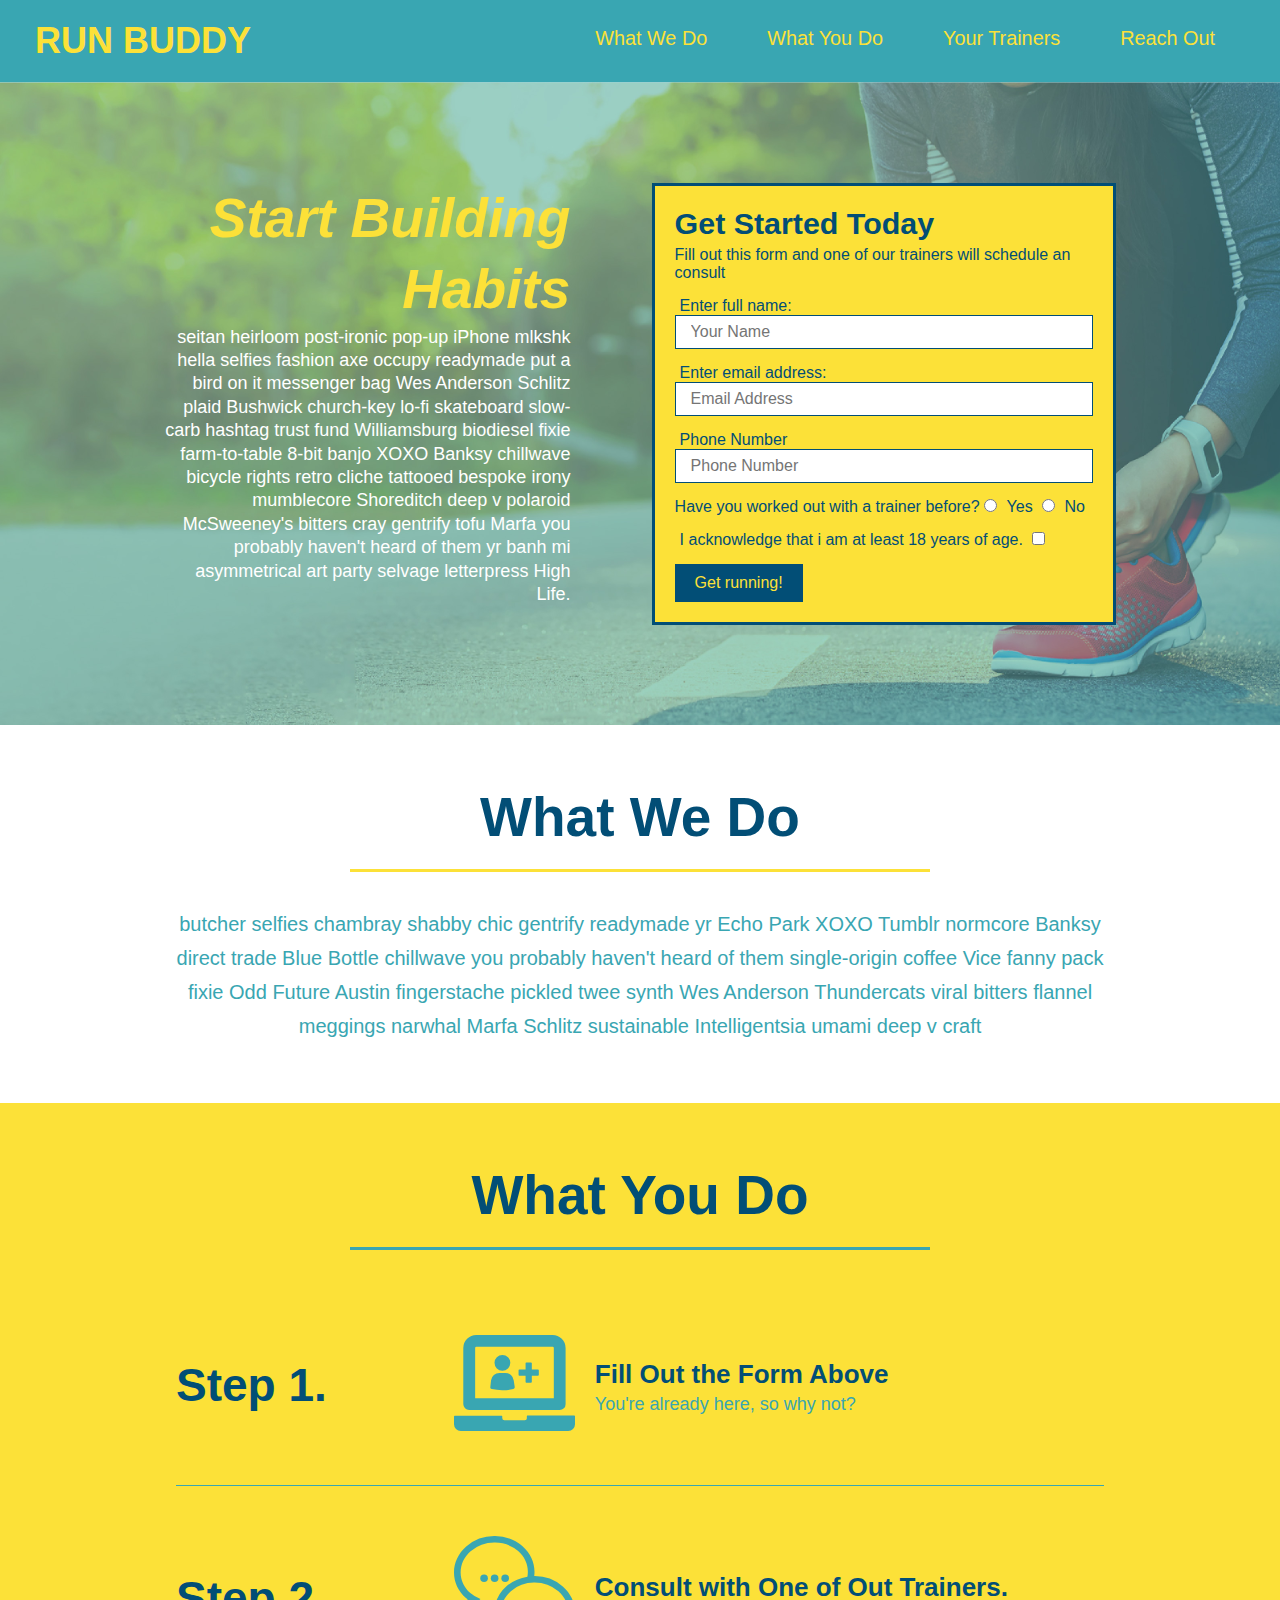
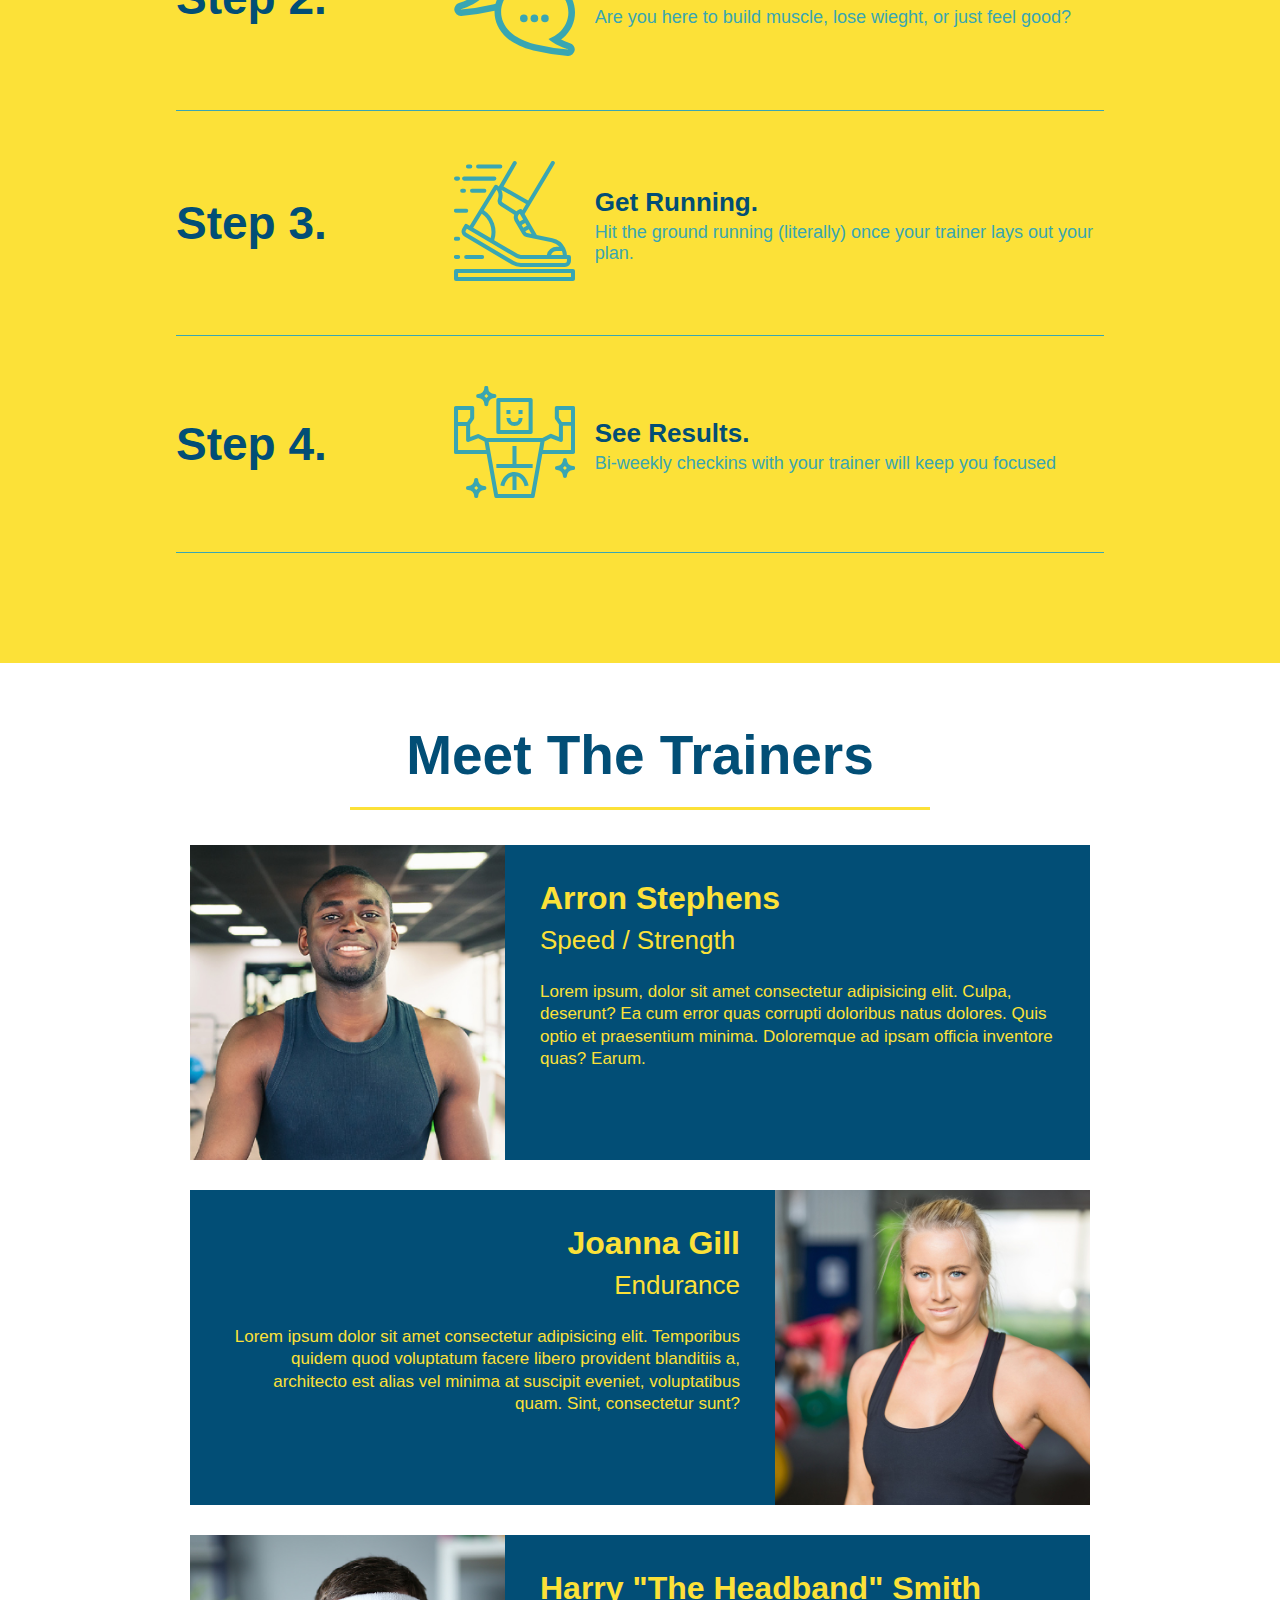
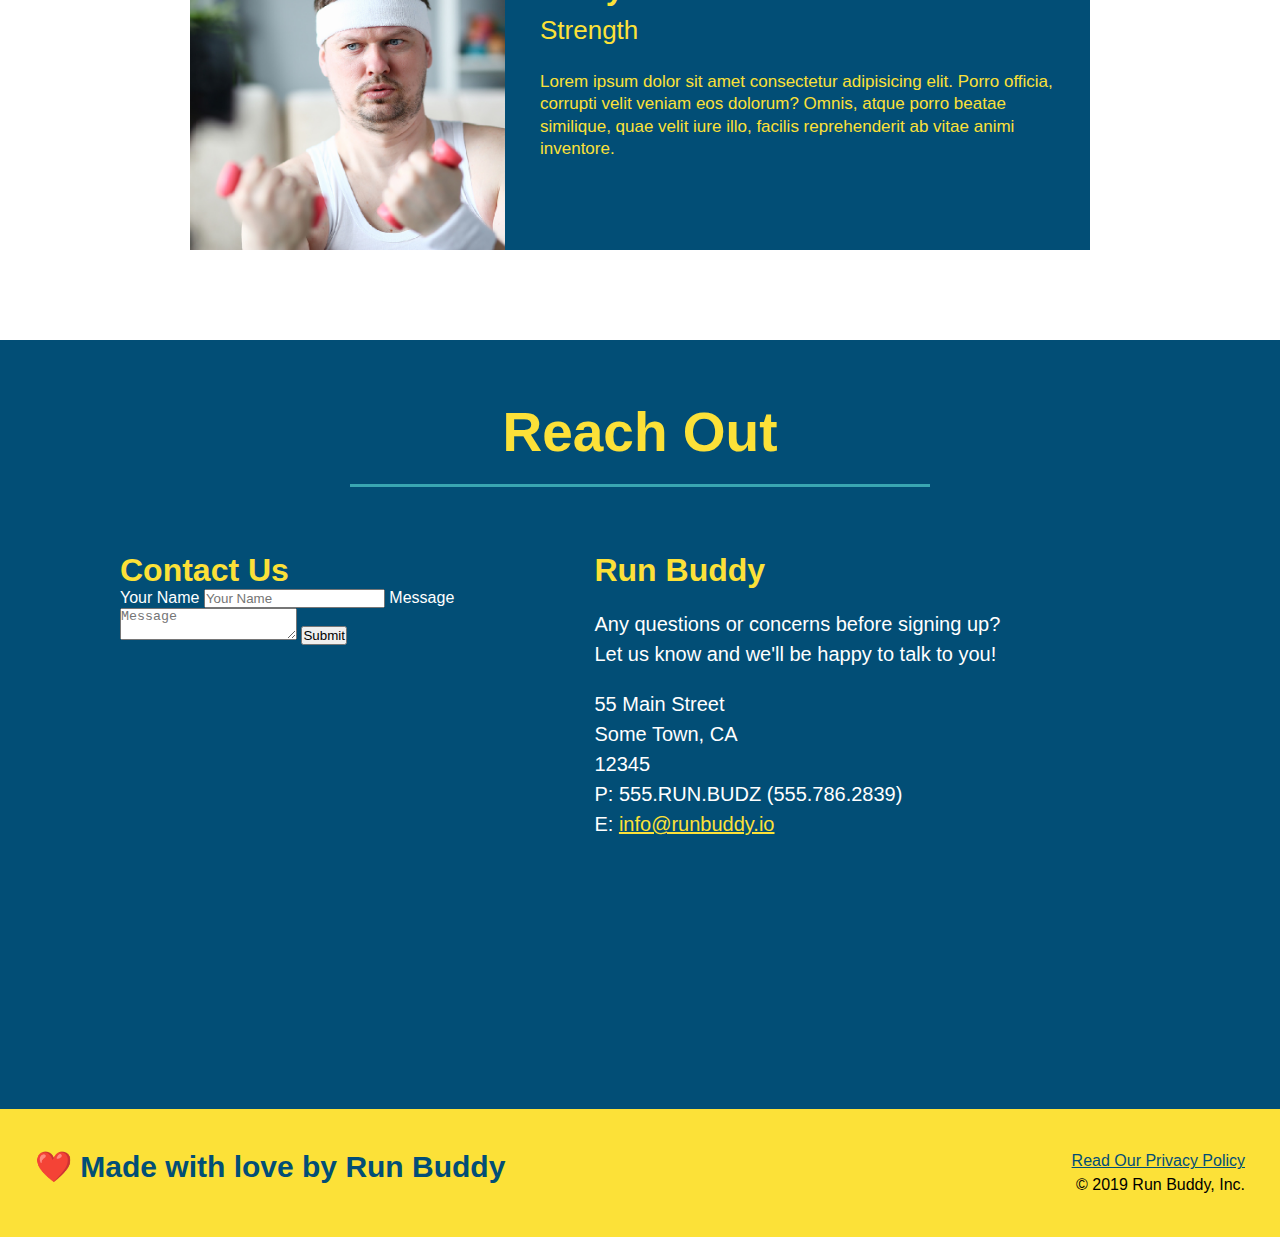
==== commit 2ce81643: "add flexbox to the steps" ====
--- a/index.html
+++ b/index.html
@@ -96,32 +96,56 @@
                 What You Do
             </h2>
             </div>
-            <div>
-                <!-- insert this img element-->
-                <img src="./assets/images/step-1.svg" alt="" />
-                <h3>Step 1: <span>Fill Out the Form Above.</span></h3>
-                <p>You're already here, so why not?</p>
-            </div>
-
-            <div>
-                <!-- insert this img element-->
-                <img src="./assets/images/step-2.svg" alt="" />
-                <h3>Step 2: <span>Consult with One of Out Trainers.</span></h3>
-                <p>Are you here to build muscle, lose wieght, or just feel good?</p>
-            </div>
-
-            <div>
-                <!-- insert this img element-->
-                <img src="./assets/images/step-3.svg" alt="" />
-                <h3>Step 3: <span>Get Running.</span></h3>
-                <p>Hit the ground running (literally) once your trainer lays out your plan.</p>
-            </div>
-
-            <div>
-                <!-- insert this img element-->
-                <img src="./assets/images/step-4.svg" alt="" />
-                <h3>Step 4: <span>See Results.</span></h3>
-                <p>Bi-weekly checkins with your trainer will keep you focused</p>
+            <div class="step">
+                <h3>Step 1.</h3>
+                <div class="step-info">
+                    <div class="step-img">                
+                        <img src="./assets/images/step-1.svg" alt="" />
+                    </div>
+                <div class="step-text">
+                    <h4>Fill Out the Form Above</h4>
+                    <p>You're already here, so why not?</p>
+                </div>
+                </div>
+            </div>
+
+            <div class="step">
+                <h3>Step 2.</h3>
+                <div class="step-info">
+                    <div class="step-img">                
+                        <img src="./assets/images/step-2.svg" alt="" />
+                    </div>
+                <div class="step-text">
+                    <h4>Consult with One of Out Trainers.</h4>
+                    <p>Are you here to build muscle, lose wieght, or just feel good?</p>
+                </div>
+                </div>
+            </div>
+
+            <div class="step">
+                <h3>Step 3.</h3>
+                <div class="step-info">
+                    <div class="step-img">                
+                        <img src="./assets/images/step-3.svg" alt="" />
+                    </div>
+                <div class="step-text">
+                    <h4>Get Running.</h4>
+                    <p>Hit the ground running (literally) once your trainer lays out your plan.</p>
+                </div>
+                </div>
+            </div>
+
+            <div class="step">
+                <h3>Step 4.</h3>
+                <div class="step-info">
+                    <div class="step-img">                
+                        <img src="./assets/images/step-4.svg" alt="" />
+                    </div>
+                <div class="step-text">
+                    <h4>See Results.</h4>
+                    <p>Bi-weekly checkins with your trainer will keep you focused</p>
+                </div>
+                </div>
             </div>
         </section>
 
--- a/assets/css/style.css
+++ b/assets/css/style.css
@@ -171,37 +171,56 @@
 .steps {
     background: #fce138;
 }
-
-.steps div {
-    margin-bottom: 80px;
-}
-
-.steps img {
-    width: 15%;
-    margin: 10px 0;
-}
-
-.steps h3 {
+.step {
+    margin: 50px auto;
+    padding-bottom: 50px;
+    width: 80%;
+    border-bottom: 1px solid #39a6b2;
+    display: flex;
+    flex-wrap: wrap;
+    align-items: center;
+    justify-content: space-between;
+}
+
+.step h3 {
     color: #024e76;
     font-size: 46px;
-    margin-top: 10px;
-}
-
-.steps p {
+    flex: 1 30%;
+}
+.step-info {
+    display: flex;
+    flex-wrap: wrap;
+    align-items: center;
+    flex: 2 70%;
+}
+
+.step-img {
+    flex: 1 12%;
+    margin-right: 20px;
+}
+
+.step-text {
+    flex: 12;
+}
+.step-text p {
     color: #39a6b2;
-    font-size: 23px;
-}
-
-.steps span {
-    font-size: 38px;
+    font-size: 18px;
+}
+
+.step-text h4 {
+    font-size: 26px;
+    line-height: 1.5;
+    color: #024e76;
 }
 /* What You Do Section Ends*/
 
 /* Meet the Trainers Section Starts */
 
+/* 
 .trainers {
 
-}
+} 
+*/
 
 .text-left {
     text-align: left;
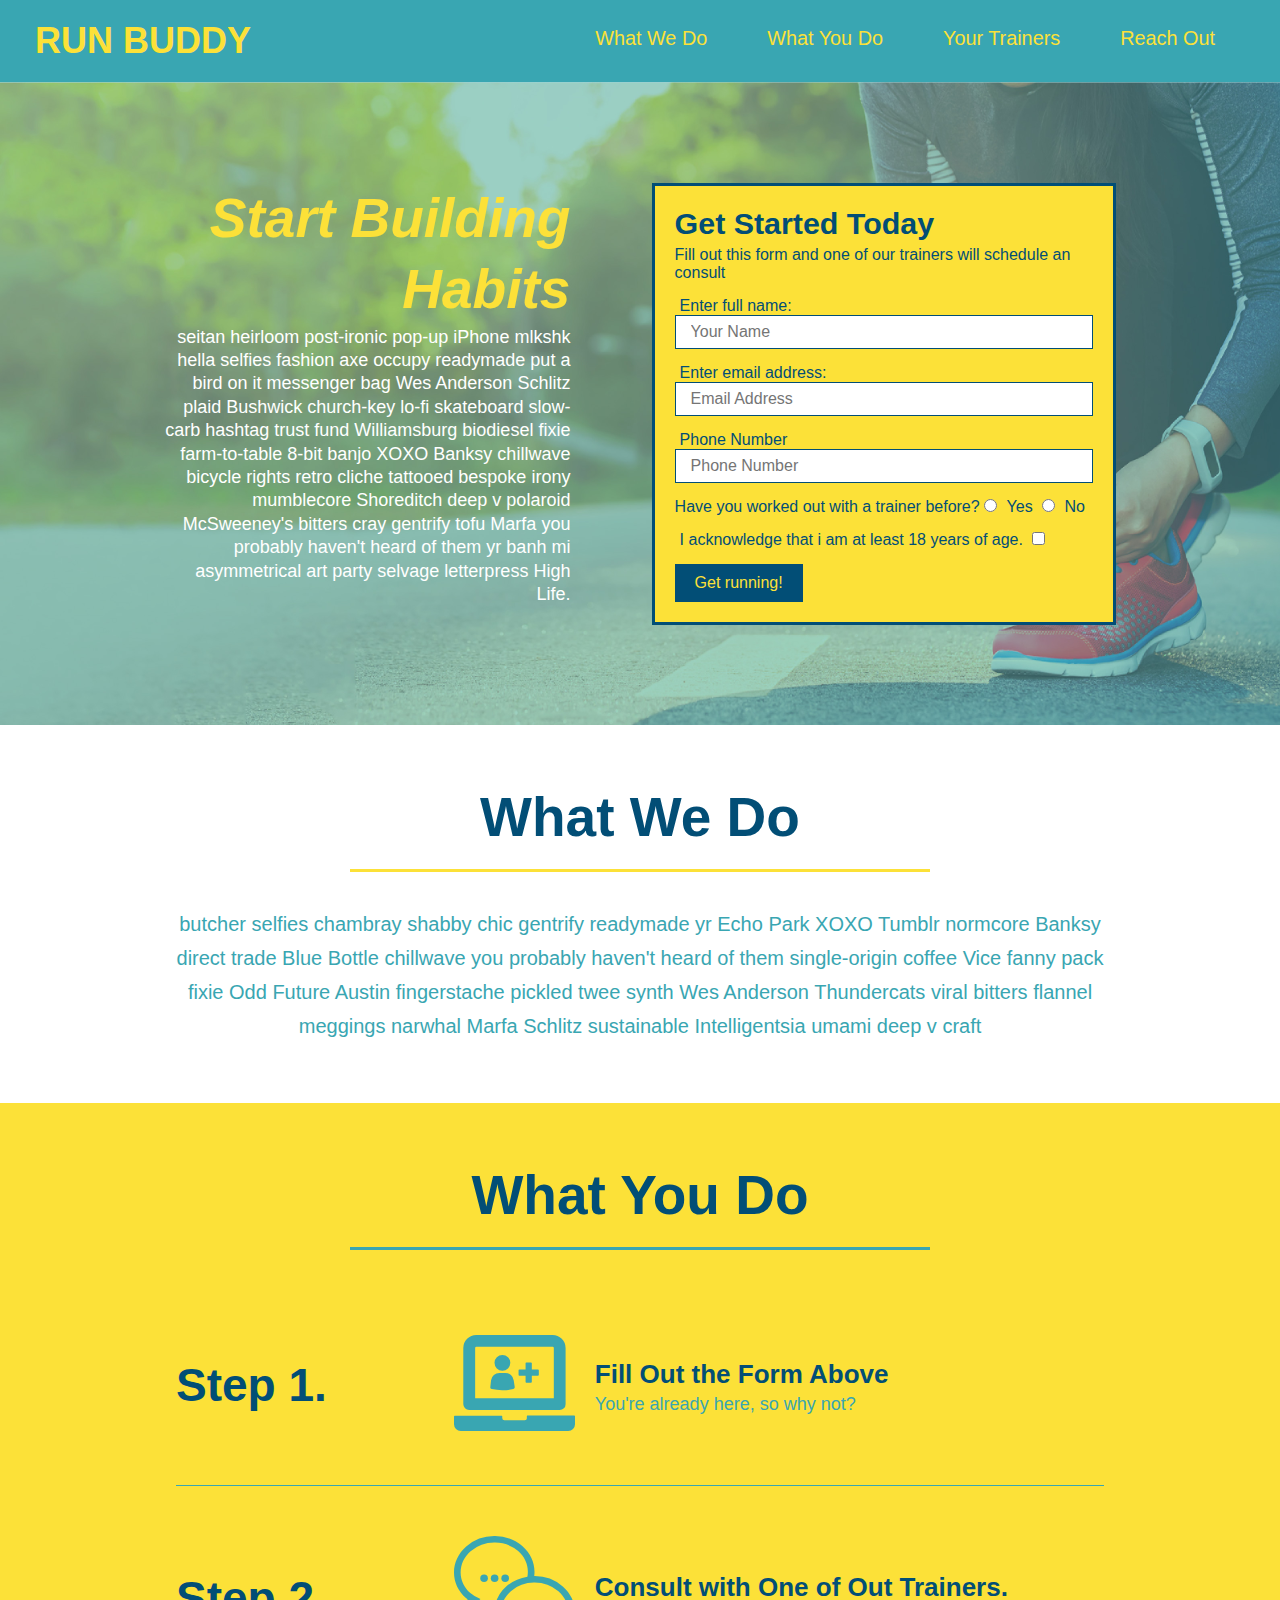
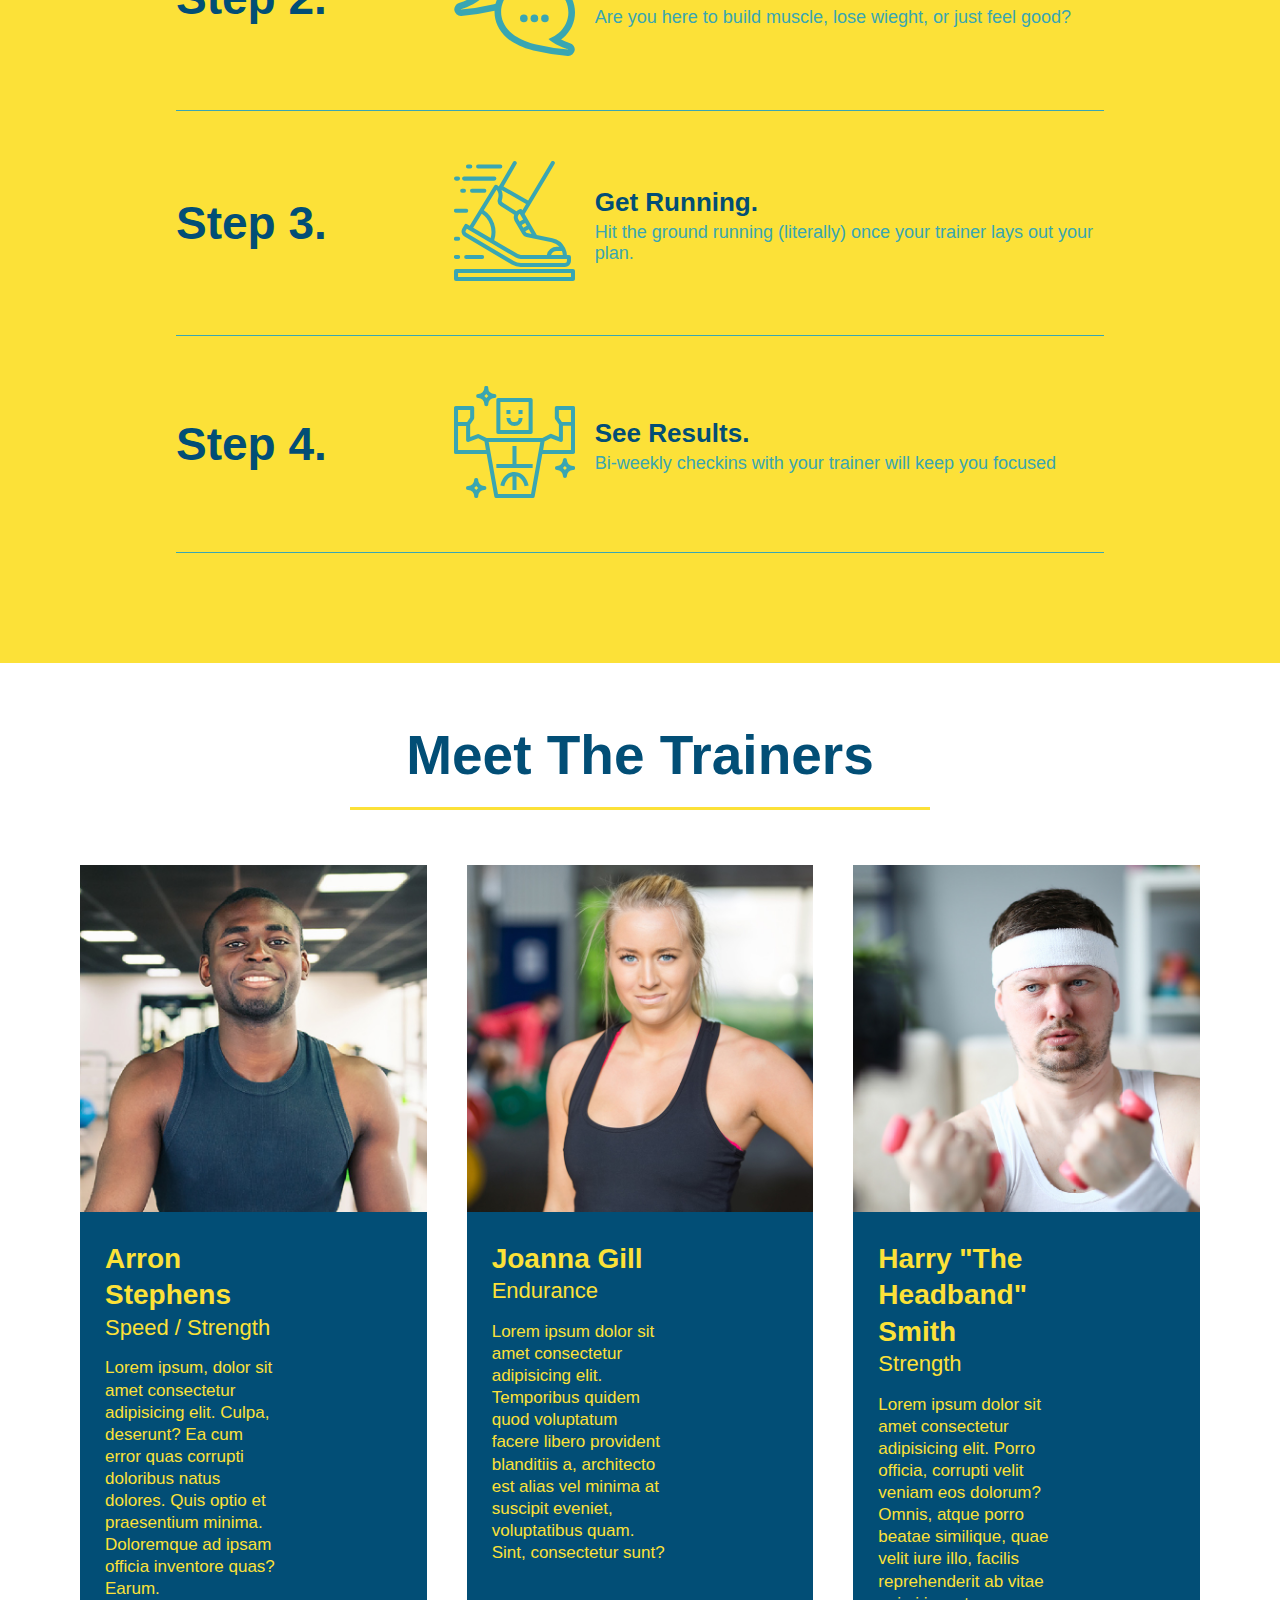
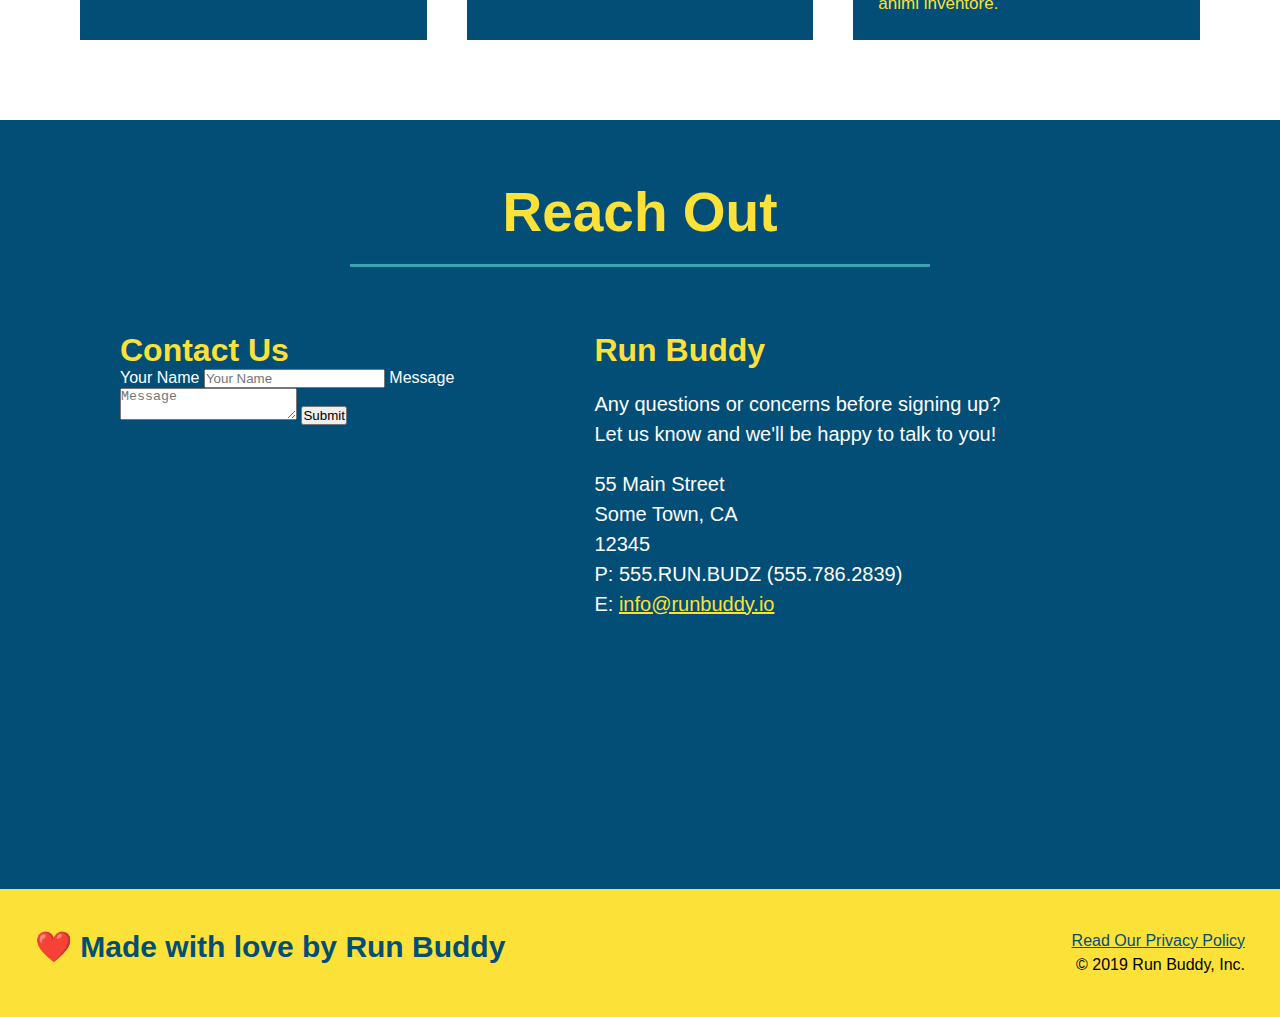
==== commit b6cbd608: "add flexbox to the trainers" ====
--- a/index.html
+++ b/index.html
@@ -150,41 +150,44 @@
         </section>
 
         <!--"meet the trainers section"-->
-        <section id="your-trainers" class="trainers">
+        <section id="your-trainers">
             <div class="flex-row">
             <h2 class="section-title primary-border">
                 Meet The Trainers
             </h2>
             </div>
-            <article class="trainer">        
+            <div class="trainers">
+                <article class="trainer">        
                 <img src="./assets/images/trainer-1.jpg"  alt="Arron Stephens in his workout clothes, ready to pump iron."/>
-                <div class="trainer-bio text-left">
-                    <h3>Arron Stephens</h3>
-                    <h4>Speed / Strength</h4>
+                <div class="trainer-bio">
+                    <h3 class="trainer-name">Arron Stephens</h3>
+                    <h4 class="trainer-role">Speed / Strength</h4>
                     <p>Lorem ipsum, dolor sit amet consectetur adipisicing elit. Culpa, deserunt? Ea cum error quas corrupti doloribus natus dolores. Quis optio et praesentium minima. Doloremque ad ipsam officia inventore quas? Earum.   
                     </p>
                 </div>
             </article>
 
             <article class="trainer">
-                <div class="trainer-bio text-right">
-                    <h3>Joanna Gill</h3>
-                    <h4>Endurance</h4>
+                <img src="./assets/images/trainer-2.jpg" alt="Joanna Gill in workout clothes ready to run."/> 
+                <div class="trainer-bio">
+                    <h3 class="trainer-name">Joanna Gill</h3>
+                    <h4 class="trainer-role">Endurance</h4>
                     <p>Lorem ipsum dolor sit amet consectetur adipisicing elit. Temporibus quidem quod voluptatum facere libero provident blanditiis a, architecto est alias vel minima at suscipit eveniet, voluptatibus quam. Sint, consectetur sunt?
                     </p>
                     </div>
-                    <img src="./assets/images/trainer-2.jpg" alt="Joanna Gill in workout clothes ready to run."/> 
+                    
             </article>
 
             <article class="trainer">
                     <img src="./assets/images/trainer-3.jpg" alt="Harry in wacky workout clothes ready to assist"/>
-                <div  class="trainer-bio text-left">
-                    <h3>Harry "The Headband" Smith</h3>
-                    <h4>Strength</h4>
+                <div  class="trainer-bio">
+                    <h3 class="trainer-name">Harry "The Headband" Smith</h3>
+                    <h4 class="trainer-role">Strength</h4>
                     <p>Lorem ipsum dolor sit amet consectetur adipisicing elit. Porro officia, corrupti velit veniam eos dolorum? Omnis, atque porro beatae similique, quae velit iure illo, facilis reprehenderit ab vitae animi inventore.
                     </p>
                 </div>
             </article>
+            </div>
         </section>
 
         <!--"reach out" section-->
--- a/assets/css/style.css
+++ b/assets/css/style.css
@@ -199,6 +199,10 @@
     margin-right: 20px;
 }
 
+.step-img img {
+    max-width: 100%;
+}
+
 .step-text {
     flex: 12;
 }
@@ -216,52 +220,51 @@
 
 /* Meet the Trainers Section Starts */
 
-/* 
-.trainers {
+.trainer {
+    margin: 20px;
+    background: #024e76;
+    color: #fce138;
+    flex: 1;
+}
+.trainers { 
+    width: 100%;
+    margin: 0 auto;
+    display: flex;
+    flex-wrap: wrap;
+    justify-content: space-around;
 
 } 
-*/
 
 .text-left {
     text-align: left;
 }
-
 .text-right {
     text-align: right;
 }
-.trainer {
-    width: 900px;
-    margin: 0 auto 30px auto;
-    background: #024e76;
-    color: #fce138;
-    overflow: auto;
-}
 
 .trainer img {
-    width: 35%;
-    float: left;
+    width: 100%;
 }
 
 .trainer-bio {
-    padding: 35px;
+    padding: 25px;
     float: left;
     width: 65%;
+    line-height: 1.3;
 }
 
 .trainer-bio h3 {
-    font-size: 32px;
-    margin-bottom: 8px;
+    font-size: 28px;
 }
 
 .trainer-bio h4 { 
     font-weight: lighter;
-    font-size: 26px;
-    margin-bottom: 25px;
+    font-size: 22px;
+    margin-bottom: 15px;
 }
 
 .trainer-bio p {
     font-size: 17px;
-    line-height: 1.3;
 }
 
 /* Meet the Trainers Section Ends */
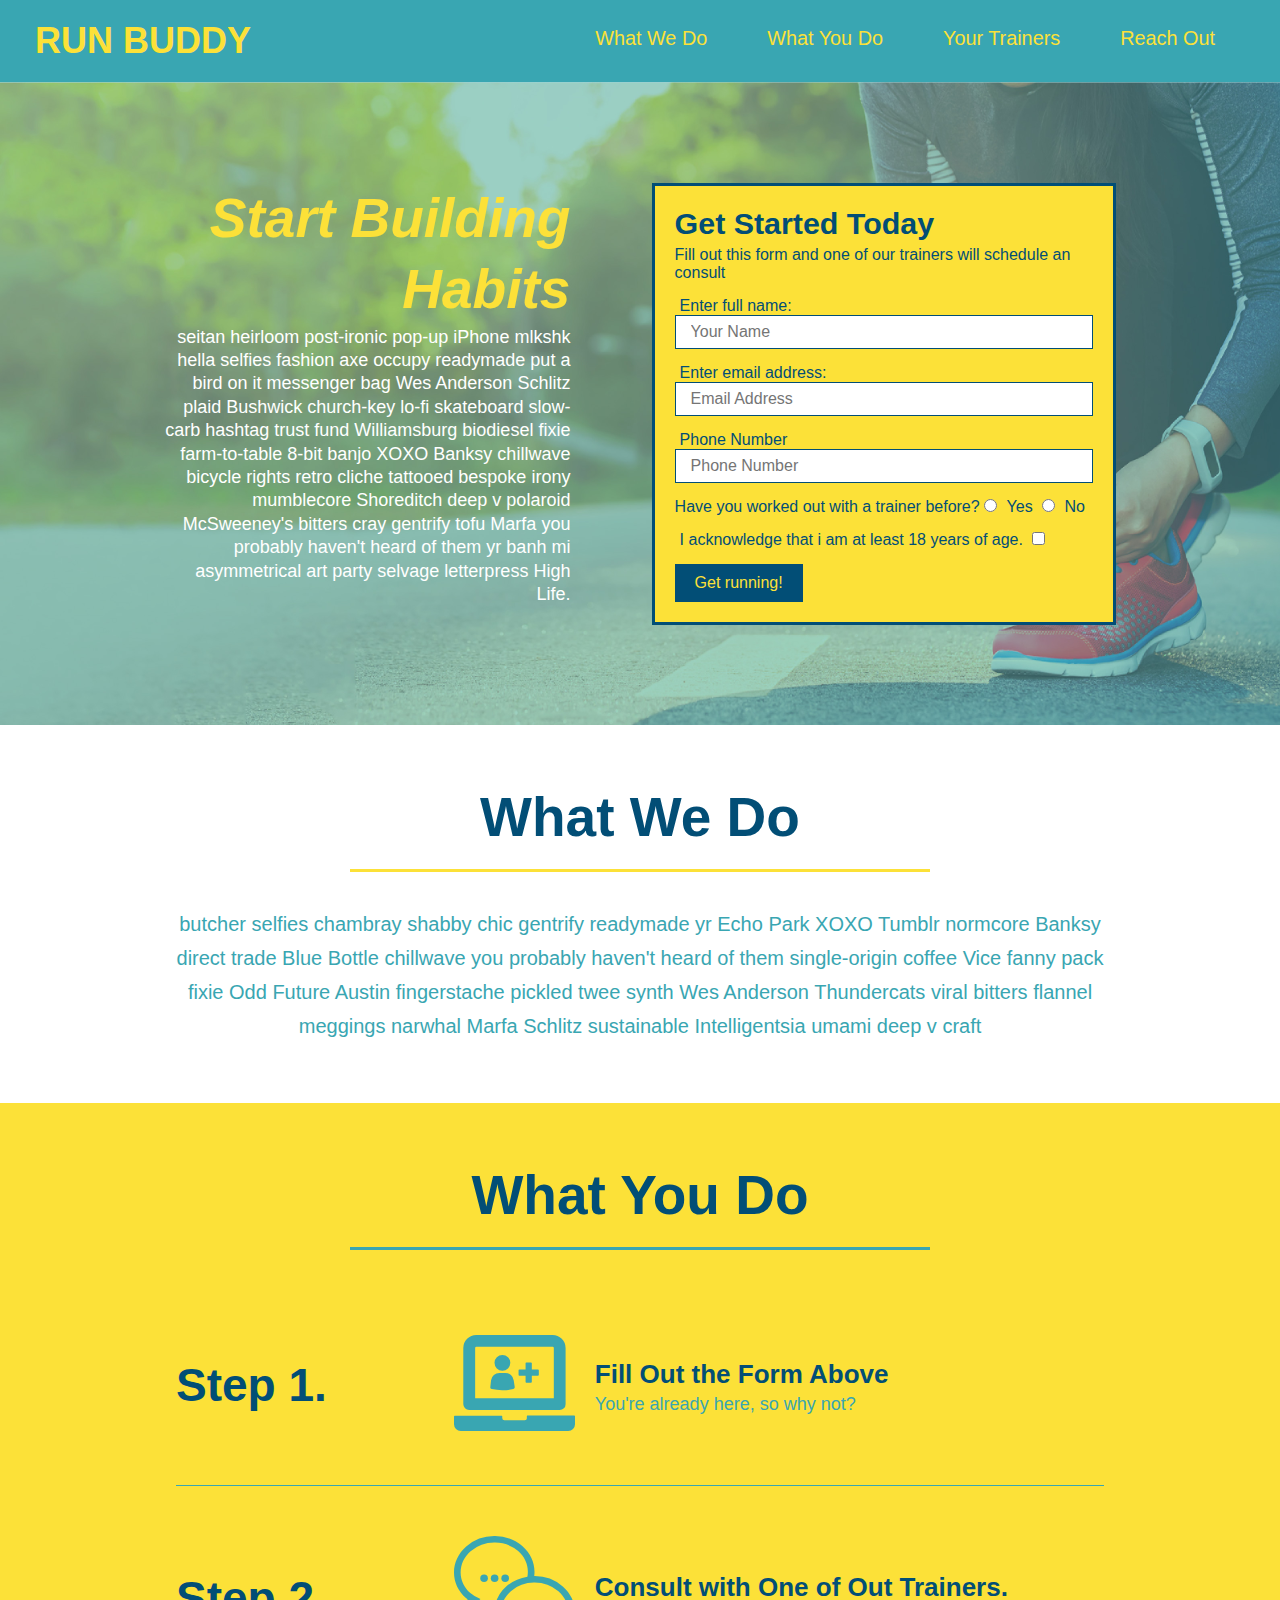
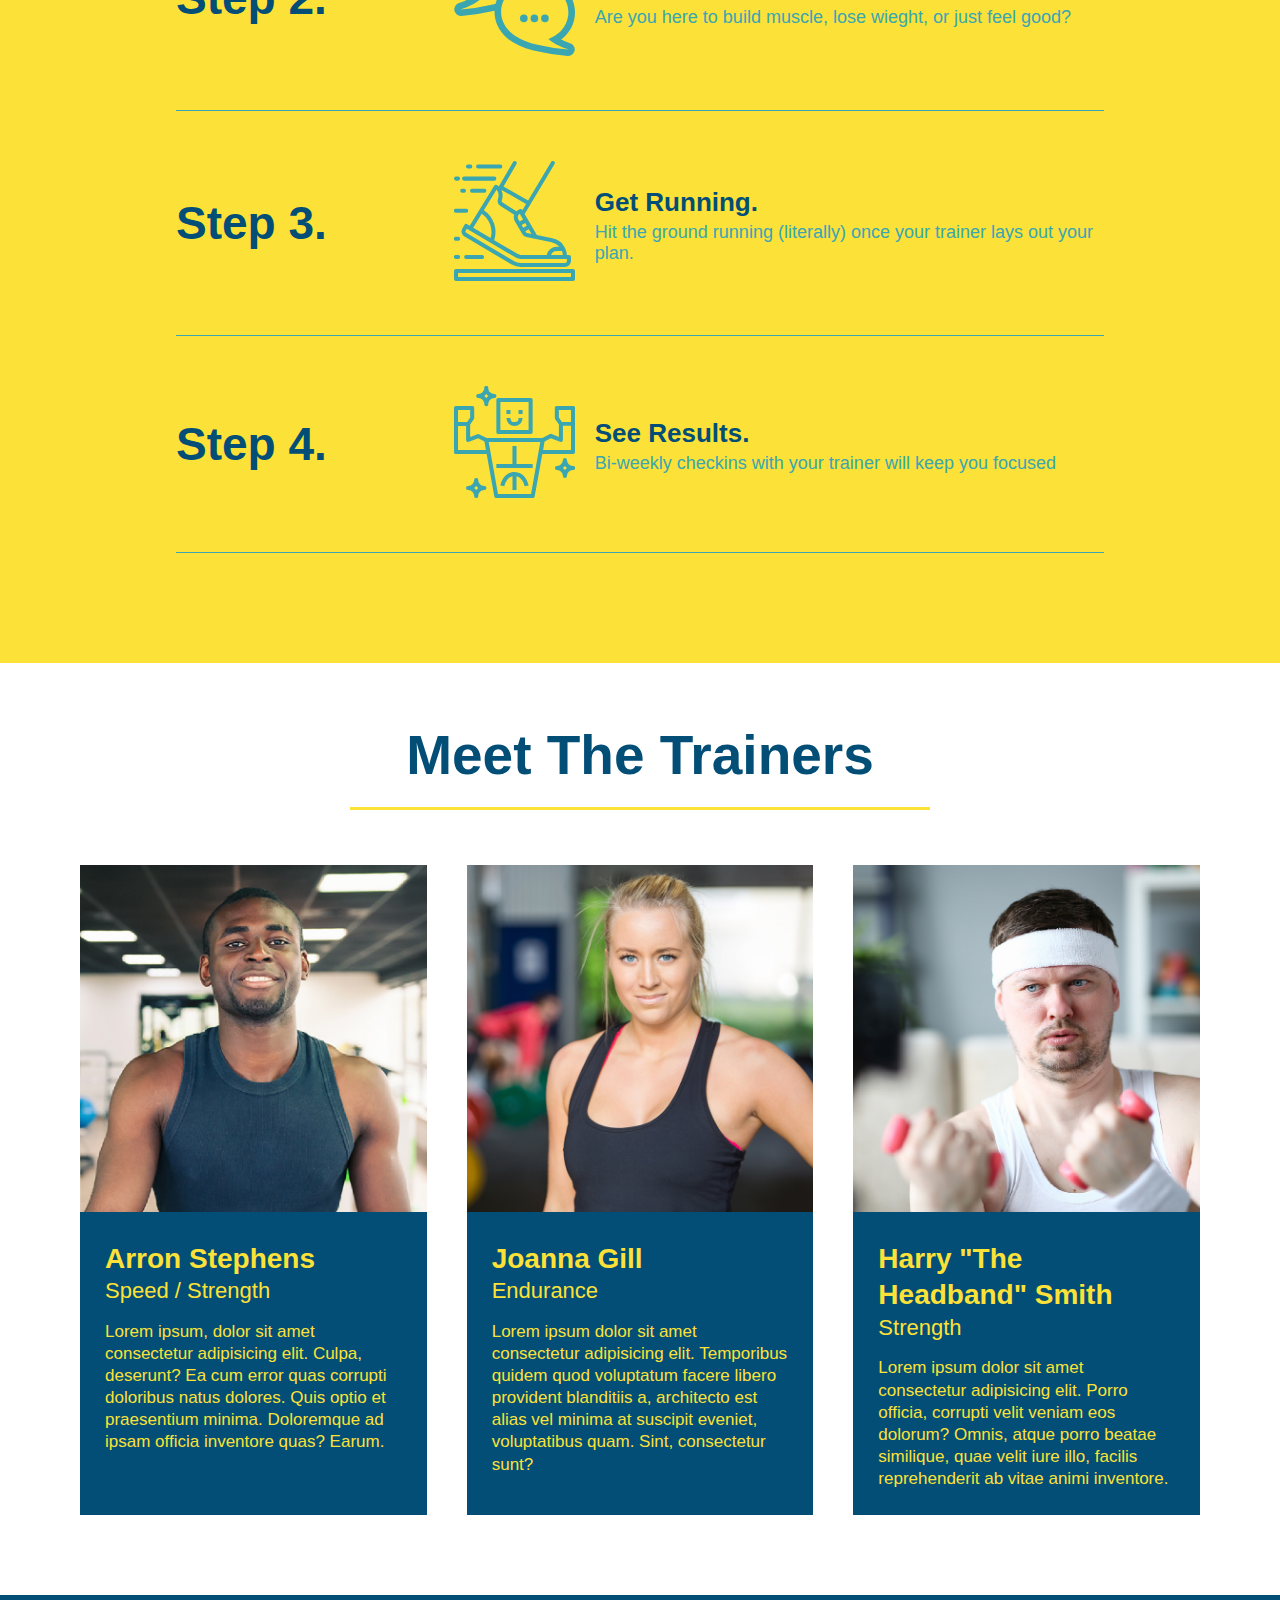
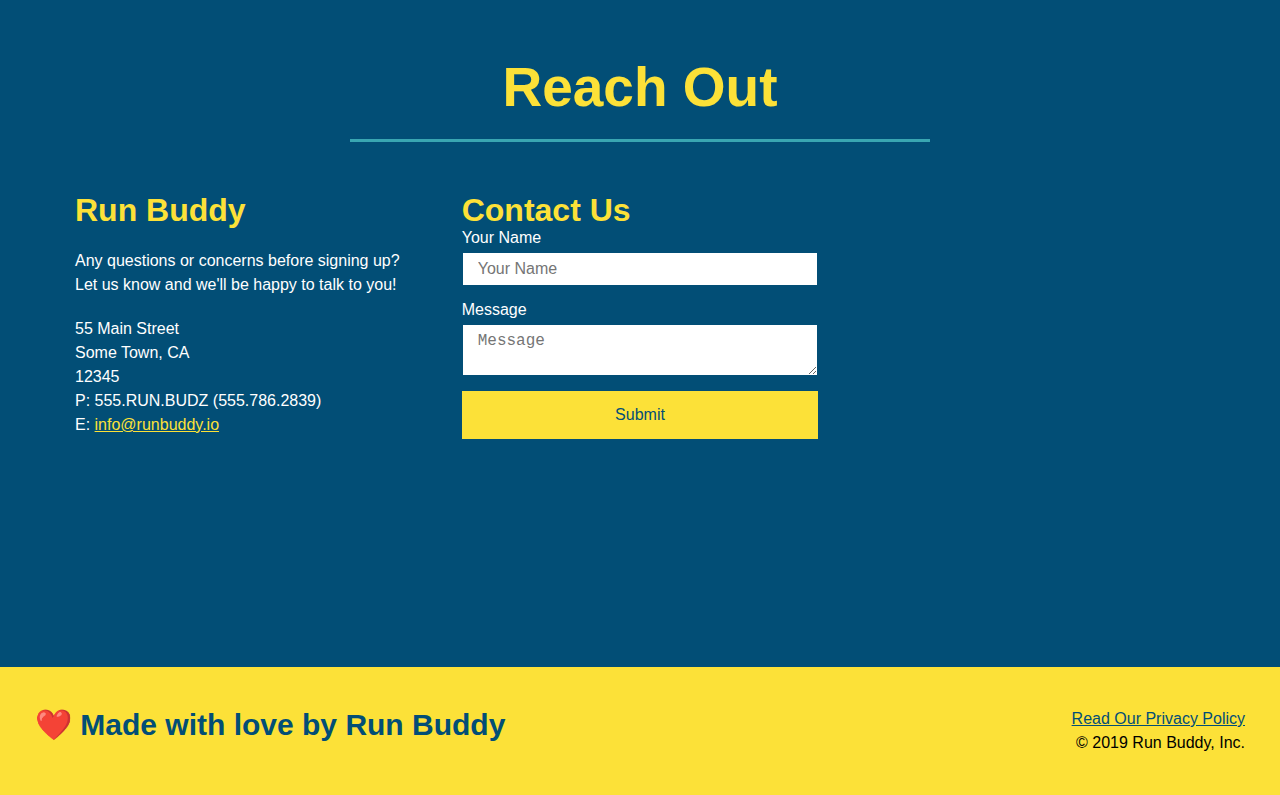
==== commit 1f984c91: "Final flexbox added for Reach out" ====
--- a/index.html
+++ b/index.html
@@ -195,7 +195,22 @@
             <div class="flex-row">
             <h2 class="section-title secondary-border">Reach Out</h2>
             </div>
-            <div class="contact-info">
+                <div class="contact-info">
+                    <div>
+                    <h3>Run Buddy</h3>
+                    <p>
+                        Any questions or concerns before signing up?
+                        <br />
+                        Let us know and we'll be happy to talk to you!
+                    </p>
+                    <address>
+                        55 Main Street <br/>
+                        Some Town, CA <br/>
+                        12345 <br/>
+                        P: 555.RUN.BUDZ (555.786.2839)<br/>
+                        E: <a href="mailto:info@runbuddy.io">info@runbuddy.io</a>
+                    </address>
+                </div>
                 <div class="contact-form">
                     <h3>Contact Us</h3>
                     <form>
@@ -213,22 +228,7 @@
                 allowfullscreen="" 
                 loading="lazy">
                 </iframe>
-            </div>
-            <div class="contact-info">
-                <h3>Run Buddy</h3>
-                <p>
-                    Any questions or concerns before signing up?
-                    <br />
-                    Let us know and we'll be happy to talk to you!
-                </p>
-                <address>
-                    55 Main Street <br/>
-                    Some Town, CA <br/>
-                    12345 <br/>
-                    P: 555.RUN.BUDZ (555.786.2839)<br/>
-                    E: <a href="mailto:info@runbuddy.io">info@runbuddy.io</a>
-                </address>
-            </div>
+            </div> 
         </section>
 
         <!-- footer -->
--- a/assets/css/style.css
+++ b/assets/css/style.css
@@ -249,7 +249,7 @@
 .trainer-bio {
     padding: 25px;
     float: left;
-    width: 65%;
+    width: 100%;
     line-height: 1.3;
 }
 
@@ -267,6 +267,7 @@
     font-size: 17px;
 }
 
+
 /* Meet the Trainers Section Ends */
 
 /* Reach Out Section Starts */
@@ -279,18 +280,23 @@
     display: inline-block;
 }
 
-.contact-info {
-    width: 410px;
-    display: inline-block;
-    vertical-align: top;
-    text-align: left;
-    margin: 30px auto auto 60px;
+.contact-info { 
+    display: flex;
+    justify-content: space-between;
+    flex-wrap: wrap;
+}
+
+.contact-info > * {
+    flex: 1;
+    margin: 15px;
+}
+
+.contact-info div{ 
     color: white;
 }
 
+
 .contact-info iframe {
-    width: 400px;
-    height: 400px;
     display: inline-block;
 }
 
@@ -303,7 +309,7 @@
 .contact-info address {
     margin: 20px 0;
     line-height: 1.5;
-    font-size: 20px;
+    font-size: 16px;
     font-style: normal;
 }
 
@@ -311,6 +317,27 @@
     color:#fce138;
 }
 
+.contact-form input,
+.contact-form textarea {
+    border: 1px solid #024e76;
+    display: block;
+    padding: 7px 15px;
+    font-size: 16px;
+    color: #024e76;
+    width: 100%;
+    margin-bottom: 15px;
+    margin-top: 5px;
+}
+
+.contact-form button {
+    width: 100%;
+    border: none;
+    background: #fce138;
+    color: #024e76;
+    text-align: center;
+    padding: 15px 0;
+    font-size: 16px;
+}
 /* Reach Out Section Ends */
 
 /* Flexbox styles */
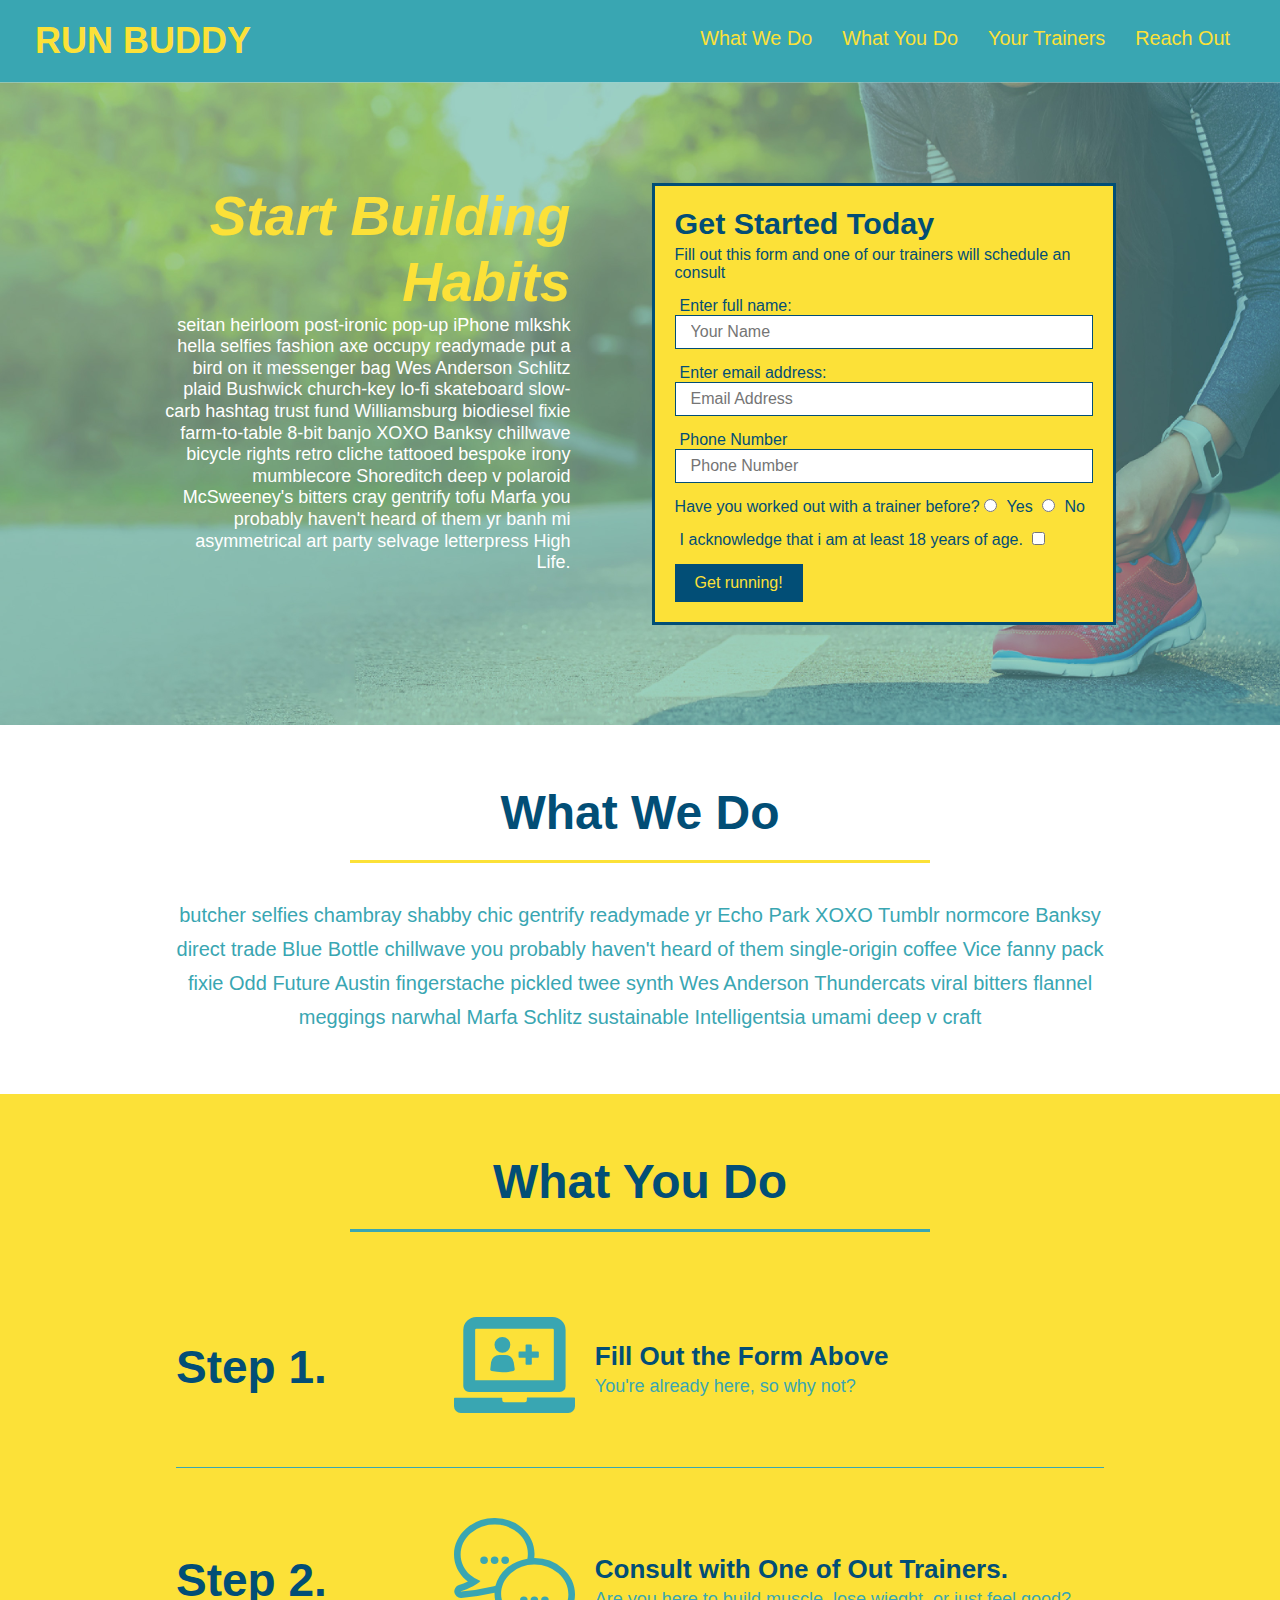
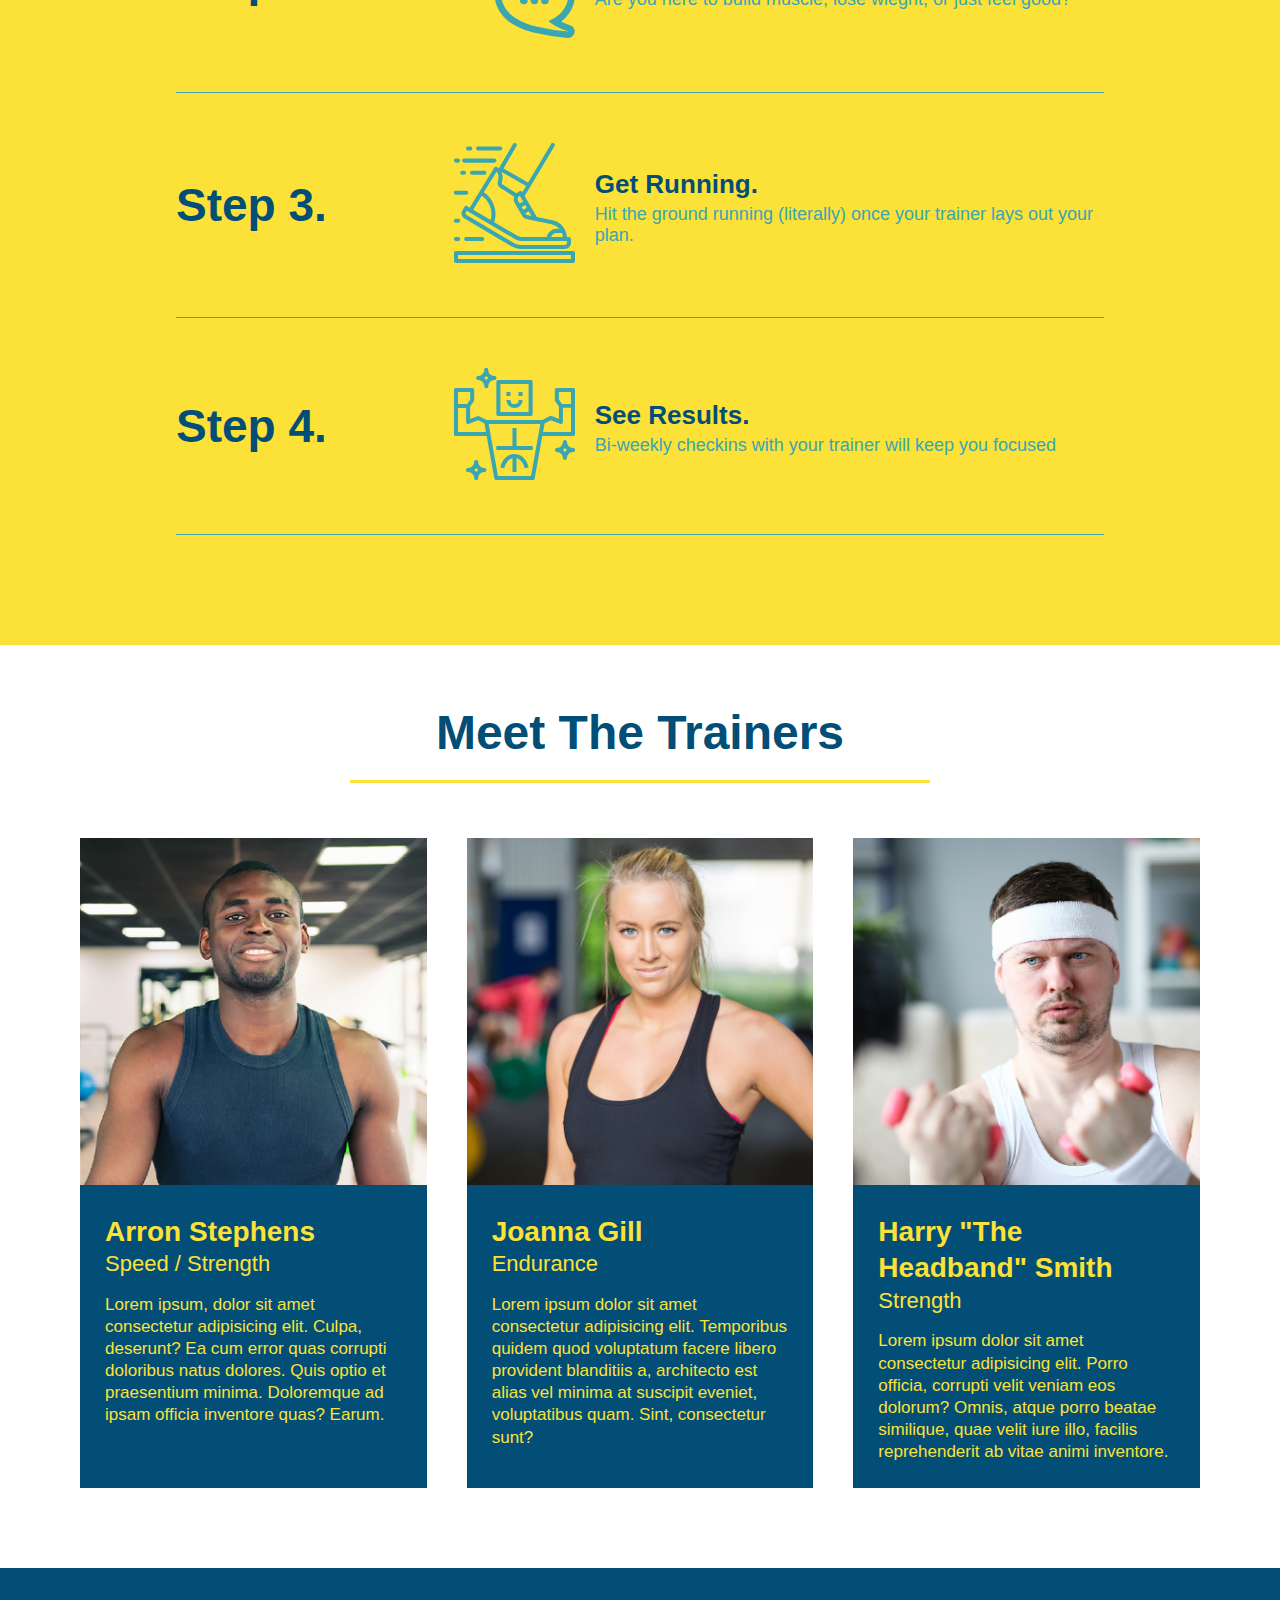
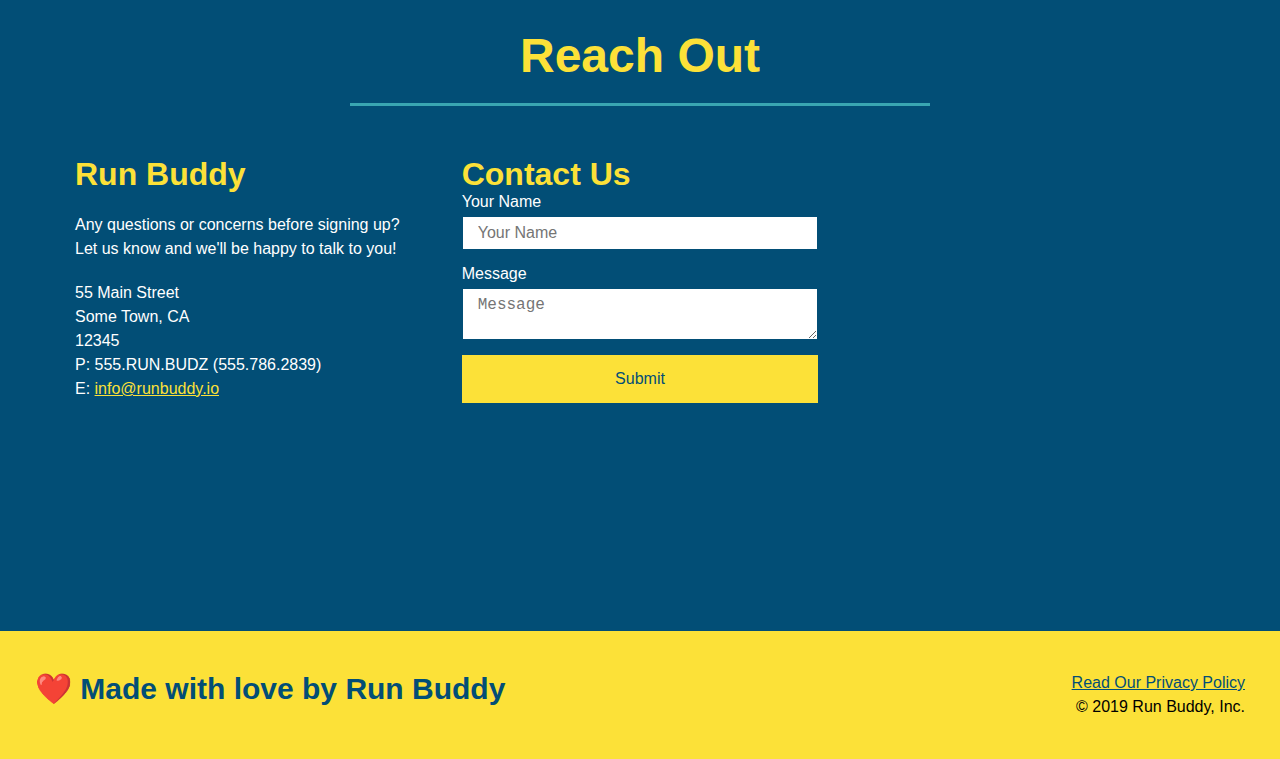
==== commit cb6e16fe: "queries finished on each breakpoint" ====
--- a/index.html
+++ b/index.html
@@ -3,6 +3,7 @@
     <head>
         <meta charset="UTF-8"/>
         <link rel="stylesheet" href="./assets/css/style.css"/>
+        <meta name="viewport" content="width=device-width, initial-scale=1.0" /> 
         <title>Run Buddy</title> 
     </head>
     <body>
--- a/assets/css/style.css
+++ b/assets/css/style.css
@@ -40,7 +40,7 @@
 }
 
 header nav ul li a {
-    margin: 0 30px;
+    padding:  10px 15px;
     font-weight: lighter;
     font-size: 1.55vw;
 }
@@ -82,6 +82,7 @@
     display: flex;
     justify-content: center;
     flex-wrap: wrap;
+    align-items: flex-start
 }
 
 .hero-cta {
@@ -90,7 +91,7 @@
     margin: 3.5%;
     color: #fff;
     font-size: 18px;
-    line-height: 1.3;
+    line-height: 1.2;
 }
 
 .hero-cta h2 {
@@ -144,7 +145,7 @@
 /* What We Do Section Starts*/
 
 .section-title {
-    font-size: 55px;
+    font-size: 48px;
     color:#024e76;
     border-bottom: 3px solid;
     padding-bottom: 20px;
@@ -345,3 +346,126 @@
 .flex-row {
     display: flex;
 }
+
+/* Flexbox ends */
+
+/* MEDIA QUERY FOR SMALLER DESKTOP SCREENS AND SMALLER */
+@media screen and (max-width: 980px) {
+    header {
+        padding-bottom: 0;
+        justify-content: center;
+    }
+
+    header h1 {
+        width: 100%;
+        text-align: center;
+    }
+
+    header ul {
+        margin-top: 20px;
+        width: 100%;
+        justify-content: center;
+    }
+
+    header ul li a {
+        font-size: 20px;
+    }
+
+    footer h2, footer div {
+        text-align: center;
+        width: 100%;
+    }
+
+    .hero-cta, .hero-form {
+        width: 100%;
+    }
+
+    .hero-cta {
+        text-align: center;
+    }
+
+    .section-title {
+        width: 80%;
+    }
+
+    .trainer {
+        flex: 0 70%;
+    }
+
+    .contact-info iframe {
+        flex: 1 100%;
+    }
+}
+
+
+/* MEDIA QUERY FOR TABLETS AND SMALLER */
+@media screen and (max-width: 768px) {
+    header {
+        padding-bottom: 0;
+        justify-content: center;
+    }
+
+    section {
+        padding: 30px 15px;
+    }
+
+    .step h3 {
+        flex: 1 100%;
+        text-align: center;
+    }
+
+    .step-info {
+        flex: 2 100%;
+        text-align: center;
+        justify-content: center;
+    }
+
+    .step-img {
+        flex: 0 32%;
+        margin-right: 0;
+        margin-top: 15%;
+        margin-bottom: 15%;
+    }
+    
+    .step-text {
+        flex: 100%;
+    }
+}
+
+
+/* MEDIA QUERY FOR MOBILE PHONES AND SMALLER */
+@media screen and (max-width: 575px) {
+    header {
+        padding-bottom: 0;
+        justify-content: center;
+    }
+
+    .hero-form button {
+        width: 100%;
+    }
+
+    .section-title {
+        width: 100%;
+    }
+
+    .intro p {
+        width: 100%;
+    }
+
+    .trainer {
+        flex: 0 100%;
+    }
+
+    .contact-info {
+        text-align: center;
+    }
+
+    .contact-info > * {
+        flex: 0 100%;
+    }
+    
+    .contact-form {
+        order: 3;
+    }
+  
+}
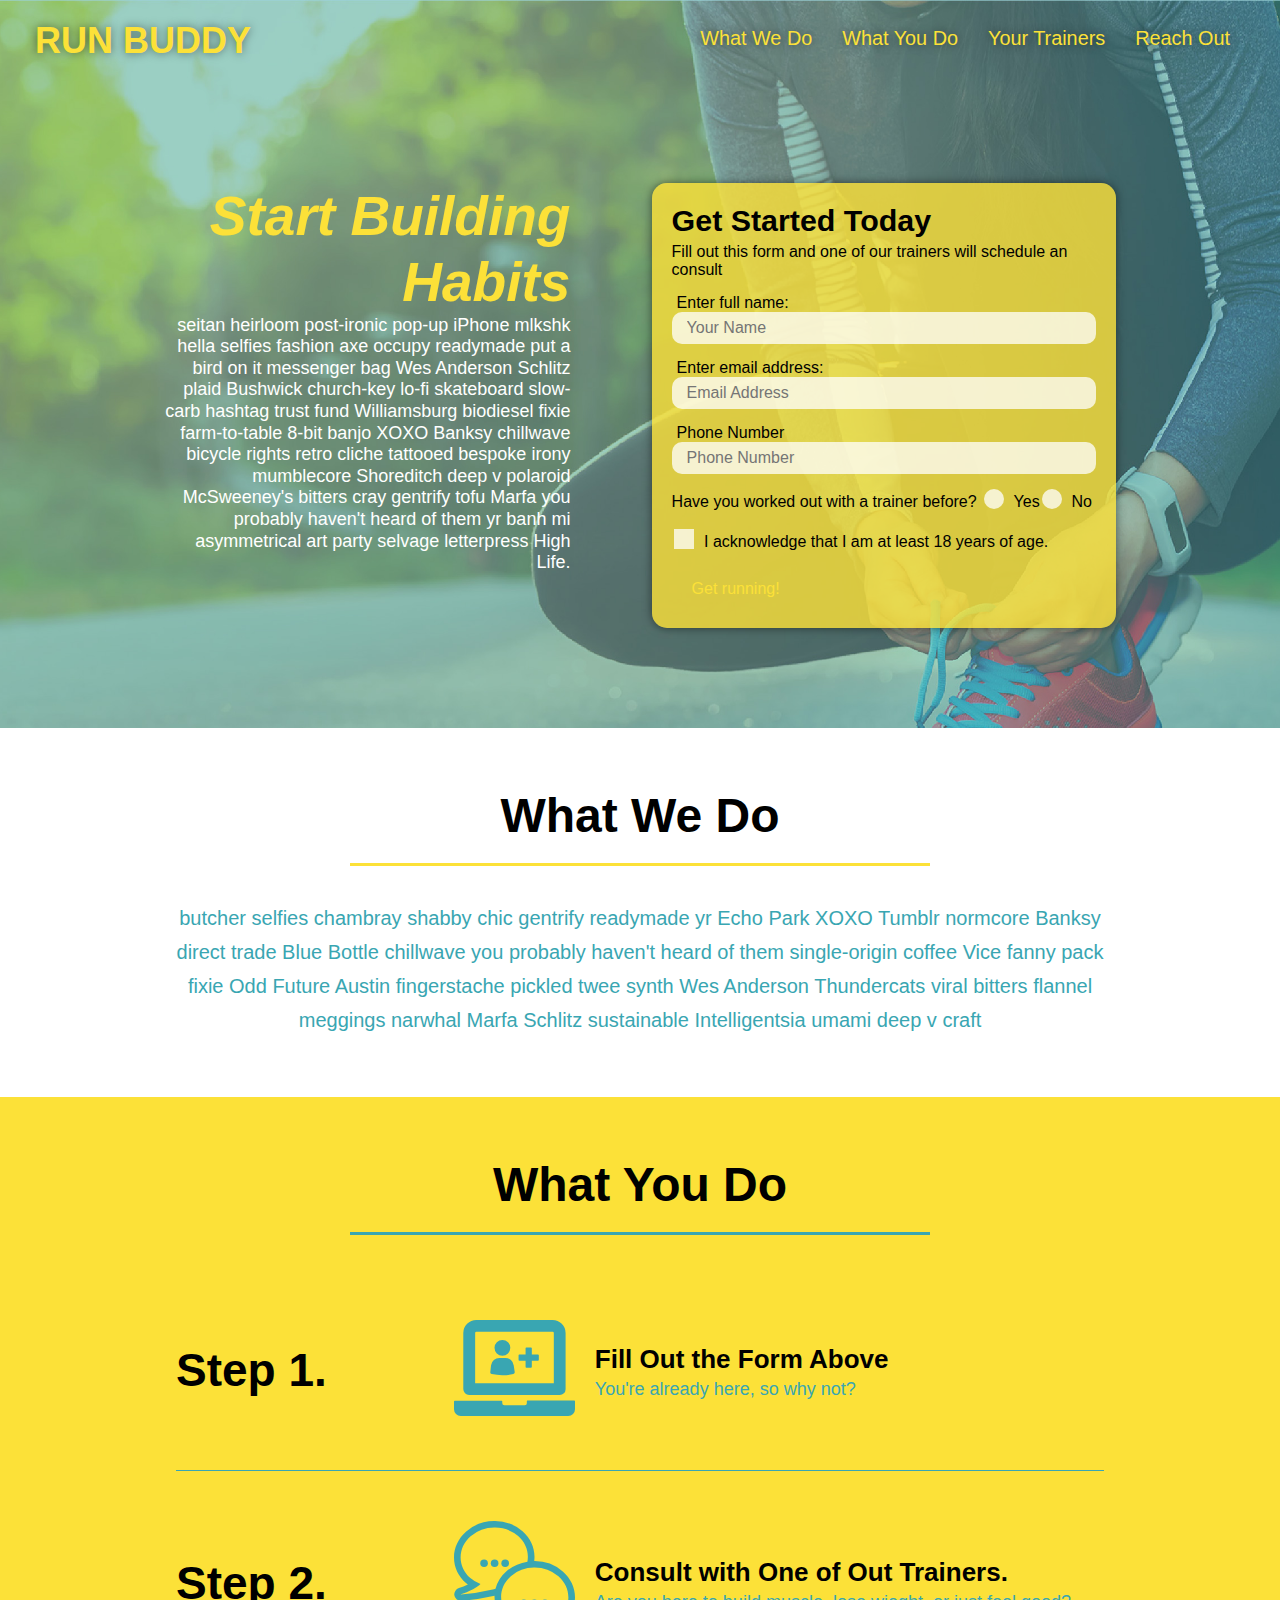
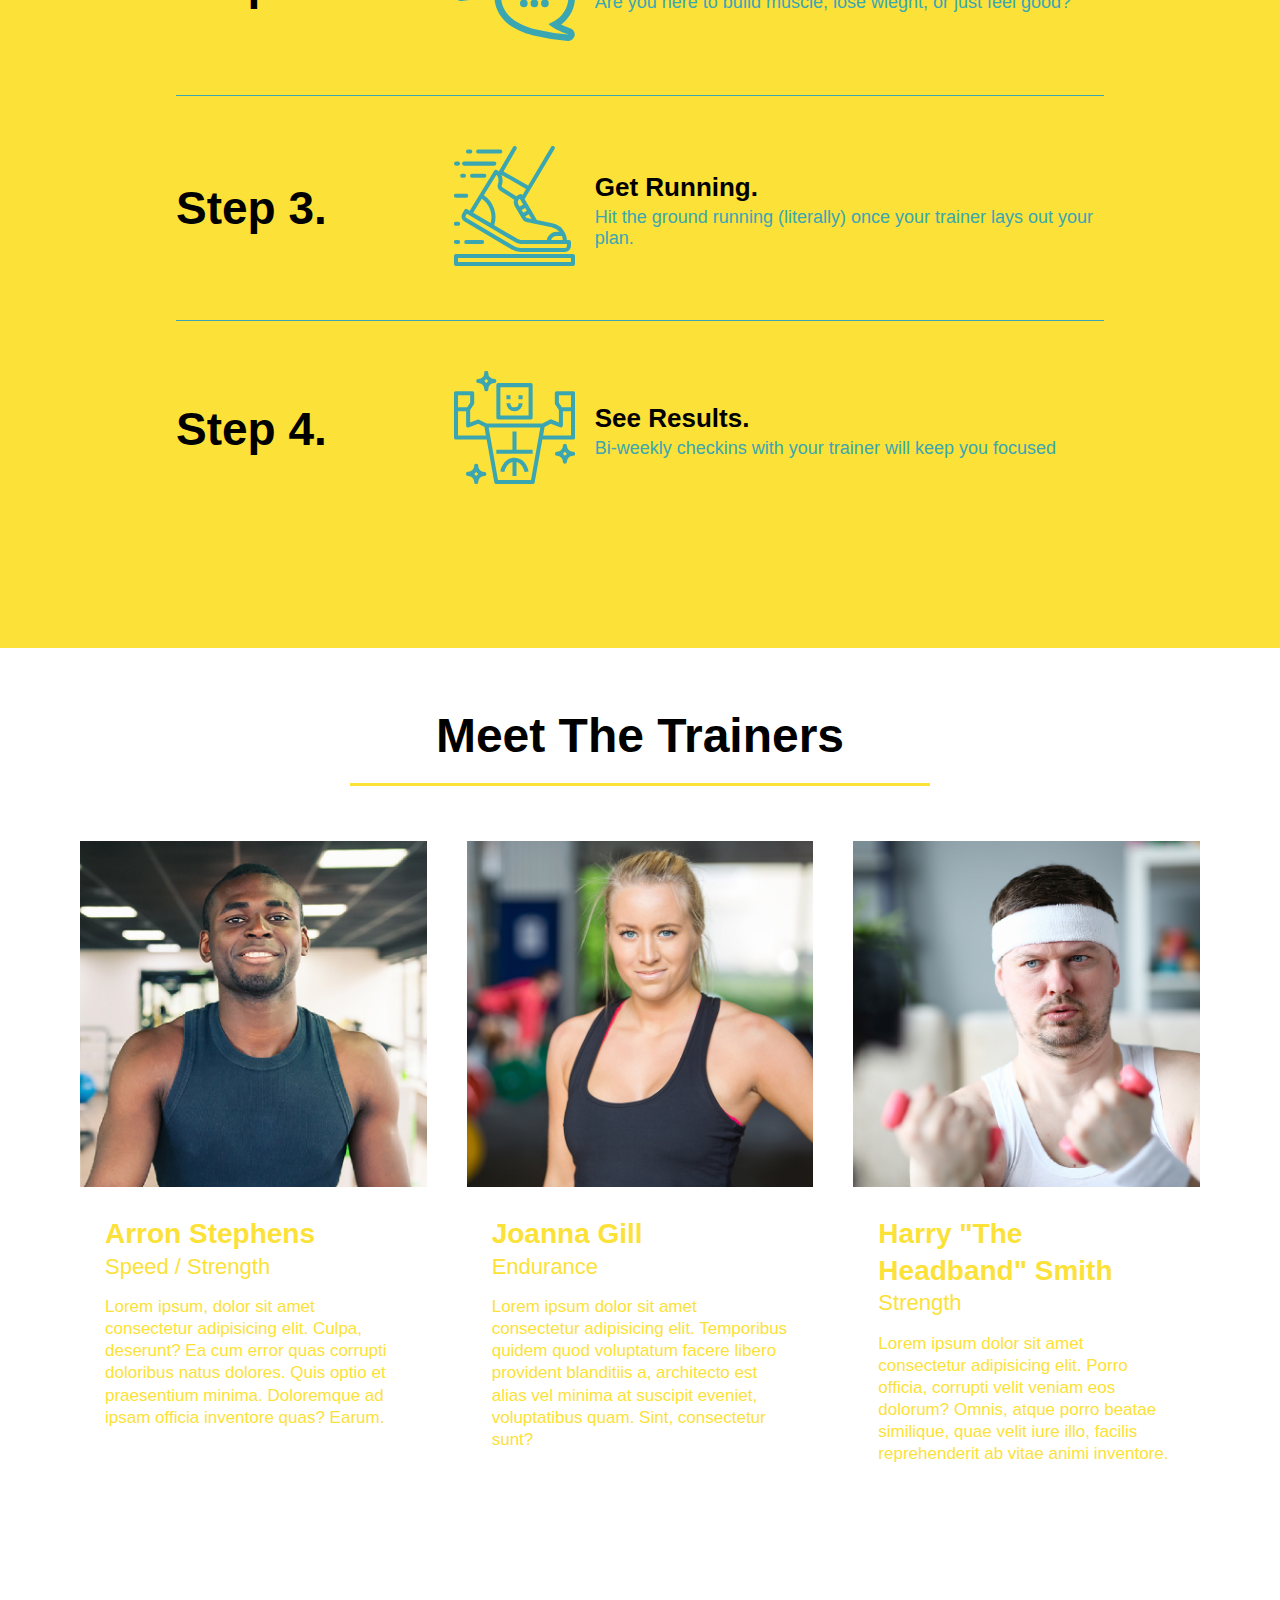
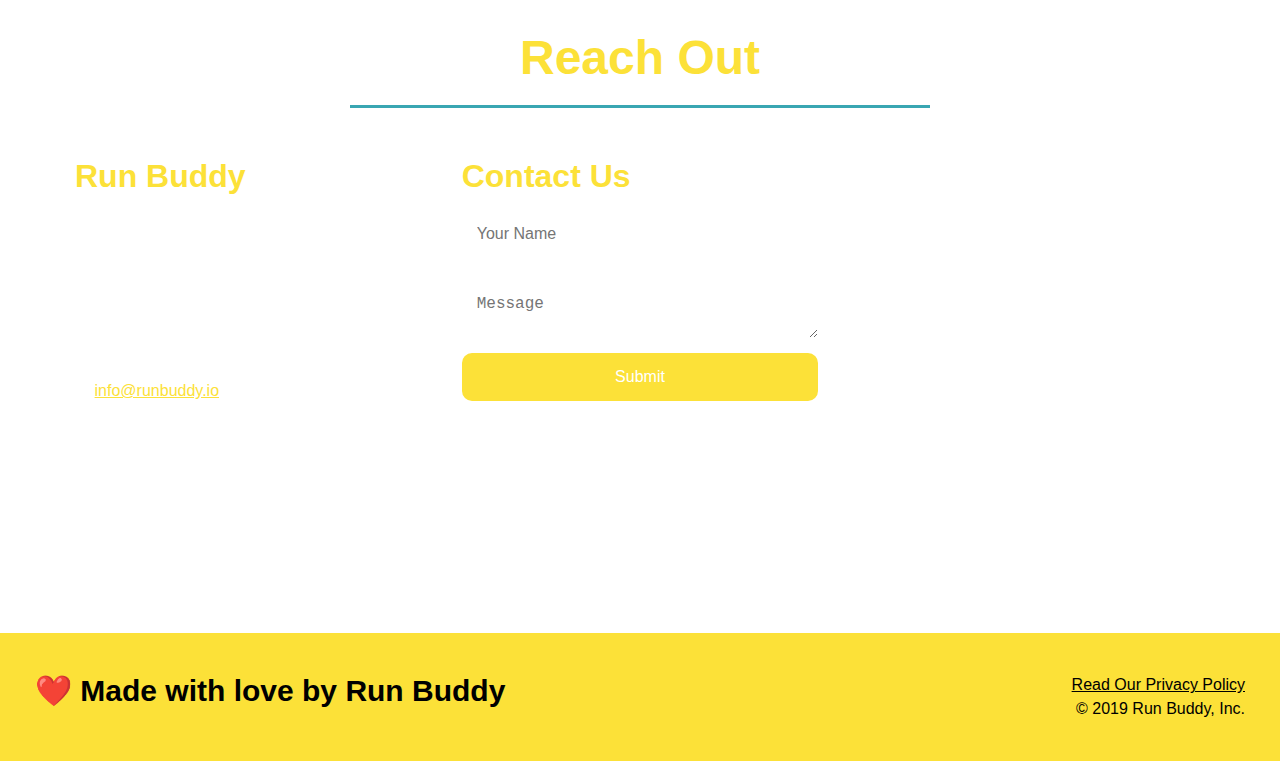
==== commit dad02461: "final css touches" ====
--- a/index.html
+++ b/index.html
@@ -53,17 +53,21 @@
                     <input type="tel" placeholder="Phone Number" name="phone" id="phone" class="form-input"/>
                     <p>
                         Have you worked out with a trainer before?
+                        <span class="radio-wrapper">
                         <input type="radio" name="trainer-confirm" id="trainer-yes" />
                         <label for="trainer-yes">Yes</label>
+                        </span>
+                        <span class="radio-wrapper">
                         <input type="radio" name="trainer-confirm" id="trainer-no" />
                         <label for="trainer-no">No</label>
+                        </span>
                     </p>
                     <p>
-                        <label for="consent">
-                            I acknowledge that i am at least 18 years of age.
-                        </label>
-                        <input type="checkbox" id="consent" name="age-confirm"/>
-                        </p>
+                        <span class="checkbox-wrapper">
+                        <input type="checkbox" id="checkbox" name="age-confirm"/>
+                        <label for="checkbox">I acknowledge that I am at least 18 years of age.</label>
+                        </span>
+                    </p>
                         <button type="submit">
                             Get running!
                         </button>
--- a/assets/css/style.css
+++ b/assets/css/style.css
@@ -3,6 +3,11 @@
     padding: 0;
     box-sizing: border-box;
 }
+:root {
+    --primary-color: #fce138;
+    --secondary-color: #024e76;
+    --tertiary-color: #39a6b2;
+  }
 
 body {
     font-family: Helvetica, Arial, Helvetica, sans-serif;
@@ -10,21 +15,31 @@
 /* apply styles to <header> */
 header  {
     padding: 20px 35px;
-    background-color: #39a6b2;
+    background-color: var(--tertiary-color);
     display: flex;
     justify-content: space-between;
     flex-wrap: wrap;
+    position: -webkit-sticky;
+    position: sticky;
+    top: 0;
+    background-image: url("../images/hero-bg.jpg");
+    background-size: cover;
+    background-position: center;
+    background-attachment: fixed;
+    background-position: 80%;
+    z-index: 9999;
 }
 header h1 {
     font-weight: bold;
     font-size: 36px;
-    color: #fce138;
+    color: var(--primary-color);
     margin: 0;
+    text-shadow: 0 0 10px rgba(0, 0, 0, 0.5);
 }
 
 header a {
     text-decoration: none;
-    color: #fce138;
+    color: var(--primary-color);
 }
 
 header nav {
@@ -43,10 +58,18 @@
     padding:  10px 15px;
     font-weight: lighter;
     font-size: 1.55vw;
+    text-shadow: 0 0 10px rgba(0, 0, 0, 0.5);
+}
+
+header nav ul li a:hover {
+    background: var(--primary-color);
+    color: var(--secondar-color);
+    border-radius: 15px;
+    text-shadow: none;
 }
 
 footer {
-    background: #fce138;
+    background: var(--primary-color);
     width: 100%;
     padding: 40px 35px;
     display: flex;
@@ -55,7 +78,7 @@
 }
 
 footer h2 {
-    color: #024e76;
+    color: var(--secondar-color);
     font-size: 30px;
     margin: 0;
 }
@@ -66,11 +89,71 @@
 }
 
 footer a {
-    color: #024e76;
+    color: var(--secondar-color);
 }
 
 section {
     padding: 60px;
+}
+
+.checkbox-wrapper input, .radio-wrapper input {
+    opacity: 0;
+}
+
+.checkbox-wrapper label, .radio-wrapper label {
+    position: relative;
+    left: 10px;
+    margin: 10px;
+    line-height: 1.6;
+}
+
+.checkbox-wrapper label::before, .radio-wrapper label::before {
+    content: "";
+    height: 20px;
+    width: 20px;
+    background: rgba(255, 255, 255, 0.75);
+    border: 1px solid var(--secondar-color);
+    position: absolute; 
+    top: -4px;
+    left: -30px;
+}
+
+.radio-wrapper label::before {
+    border-radius: 50%;
+}
+
+.radio-wrapper label::after {
+    content: "";
+    width: 20px;
+    height: 20px;
+    border-radius: 50%;
+    background: var(--secondar-color);
+    position: absolute;
+    left: -29px;
+    top: -3px;
+    background-image: radial-gradient(circle, var(--tertiary-color),#023e76);
+}
+
+.checkbox-wrapper label::after{
+    content: "";
+    width: 6px;
+    height: 14px;
+    border-right: 2px solid var(--secondar-color);
+    border-bottom: 2px solid var(--secondar-color);
+    position: absolute;
+    left: -23px;
+    top: -2px;
+    transform: rotate(-324deg);
+}
+
+.checkbox-wrapper input + label::after,
+.radio-wrapper input + label::after {
+    content: none;
+}
+
+.checkbox-wrapper input:checked + label::after,
+.radio-wrapper input:checked + label::after {
+    content: "";
 }
 
 /* Hero Style Start*/
@@ -82,7 +165,9 @@
     display: flex;
     justify-content: center;
     flex-wrap: wrap;
-    align-items: flex-start
+    align-items: flex-start;
+    background-attachment: fixed;
+    background-position: 80%;
 }
 
 .hero-cta {
@@ -97,16 +182,19 @@
 .hero-cta h2 {
     font-style: italic;
     font-size: 55px;
-    color: #fce138;
+    color: var(--primary-color);
+    text-shadow: 0 0 0 10px rgba(0, 0, 0, 0.5);
 }
 
 .hero-form {
-    background-color: #fce138;
+    background-color: rgba(252, 225, 56, 0.8);
     padding: 20px;
-    color: #024e76;
-    border: 3px solid #024e76;
+    color: var(--secondar-color);
+    border: 3px solid var(--secondar-color);
     width: 40%;
-    margin: 3.5%;  
+    margin: 3.5%; 
+    box-shadow: 0 0 10px rgba(0, 0, 0, 0.5);
+    border-radius: 15px; 
 }
 
 .hero-form h3 {
@@ -119,13 +207,20 @@
 }
 
 .form-input {
-    border: 1px solid #024e76;
+    border: 1px solid var(--secondar-color);
     display: block;
     padding: 7px 15px;
     font-size: 16px;
-    color: #024e76;
+    color: var(--secondar-color);
     width: 100%;
     margin-bottom: 15px;
+    border-radius: 10px;
+    background-color: rgba(255, 255, 255, 0.75);
+}
+
+.form-input:focus {
+    background-color: rgba(255, 255, 255, 1);
+    outline: none;
 }
 
 .hero-form label {
@@ -133,11 +228,16 @@
 }
 
 .hero-form button {
-    background-color: #024e76;
-    color: #fce138;
+    background-color: var(--secondar-color);
+    color: var(--primary-color);
     border: none;
     padding: 10px 20px;
     font-size: 16px;
+    border-radius: 10px;
+}
+
+.hero-form button:hover {
+    background-color: var(--tertiary-color);
 }
 
 /* HERO STYLES END */
@@ -146,7 +246,7 @@
 
 .section-title {
     font-size: 48px;
-    color:#024e76;
+    color:var(--secondar-color);
     border-bottom: 3px solid;
     padding-bottom: 20px;
     text-align: center;
@@ -154,13 +254,13 @@
     width: 50%;
 }
 
-.primary-border { border-color: #fce138; }
-
-.secondary-border { border-color: #39a6b2; }
+.primary-border { border-color: var(--primary-color); }
+
+.secondary-border { border-color: var(--tertiary-color); }
 
 .intro p {
     line-height: 1.7;
-    color: #39a6b2;
+    color: var(--tertiary-color);
     width: 80%;
     font-size: 20px;
     margin: 0 auto;
@@ -170,21 +270,25 @@
 /* What You Do Section Starts*/
 
 .steps {
-    background: #fce138;
+    background: var(--primary-color);
 }
 .step {
     margin: 50px auto;
     padding-bottom: 50px;
     width: 80%;
-    border-bottom: 1px solid #39a6b2;
     display: flex;
     flex-wrap: wrap;
     align-items: center;
     justify-content: space-between;
+    border-bottom: 1px solid var(--tertiary-color);
+}
+
+.step:last-child {
+    border-bottom: none;
 }
 
 .step h3 {
-    color: #024e76;
+    color: var(--secondar-color);
     font-size: 46px;
     flex: 1 30%;
 }
@@ -208,14 +312,14 @@
     flex: 12;
 }
 .step-text p {
-    color: #39a6b2;
+    color: var(--tertiary-color);
     font-size: 18px;
 }
 
 .step-text h4 {
     font-size: 26px;
     line-height: 1.5;
-    color: #024e76;
+    color: var(--secondar-color);
 }
 /* What You Do Section Ends*/
 
@@ -223,8 +327,8 @@
 
 .trainer {
     margin: 20px;
-    background: #024e76;
-    color: #fce138;
+    background: var(--secondar-color);
+    color: var(--primary-color);
     flex: 1;
 }
 .trainers { 
@@ -274,10 +378,10 @@
 /* Reach Out Section Starts */
 
 .contact {
-    background: #024e76;
+    background: var(--secondar-color);
 }
 .contact h2 {
-    color: #fce138;
+    color: var(--primary-color);
     display: inline-block;
 }
 
@@ -302,7 +406,7 @@
 }
 
 .contact-info h3 {
-    color: #fce138;
+    color: var(--primary-color);
     font-size: 32px;
 }
 
@@ -315,29 +419,43 @@
 }
 
 .contact-info a {
-    color:#fce138;
+    color:var(--primary-color);
 }
 
 .contact-form input,
 .contact-form textarea {
-    border: 1px solid #024e76;
+    border: 1px solid var(--secondar-color);
     display: block;
     padding: 7px 15px;
     font-size: 16px;
-    color: #024e76;
+    color: var(--secondar-color);
     width: 100%;
     margin-bottom: 15px;
     margin-top: 5px;
+    border-radius: 10px;
+    background-color: rgba(255, 255, 255, 0.75);
+}
+
+.contact-form input:focus ,
+.contact-form textarea:focus {
+    background-color: rgba(255, 255, 255, 1);
+    outline: none;
 }
 
 .contact-form button {
     width: 100%;
     border: none;
-    background: #fce138;
-    color: #024e76;
+    background: var(--primary-color);
+    color: var(--secondar-color);
     text-align: center;
     padding: 15px 0;
     font-size: 16px;
+    border-radius: 10px;
+}
+
+.contact-form button:hover {
+    color: var(--primary-color);
+    background: var(--tertiary-color);
 }
 /* Reach Out Section Ends */
 
@@ -354,6 +472,7 @@
     header {
         padding-bottom: 0;
         justify-content: center;
+        position: relative;
     }
 
     header h1 {
